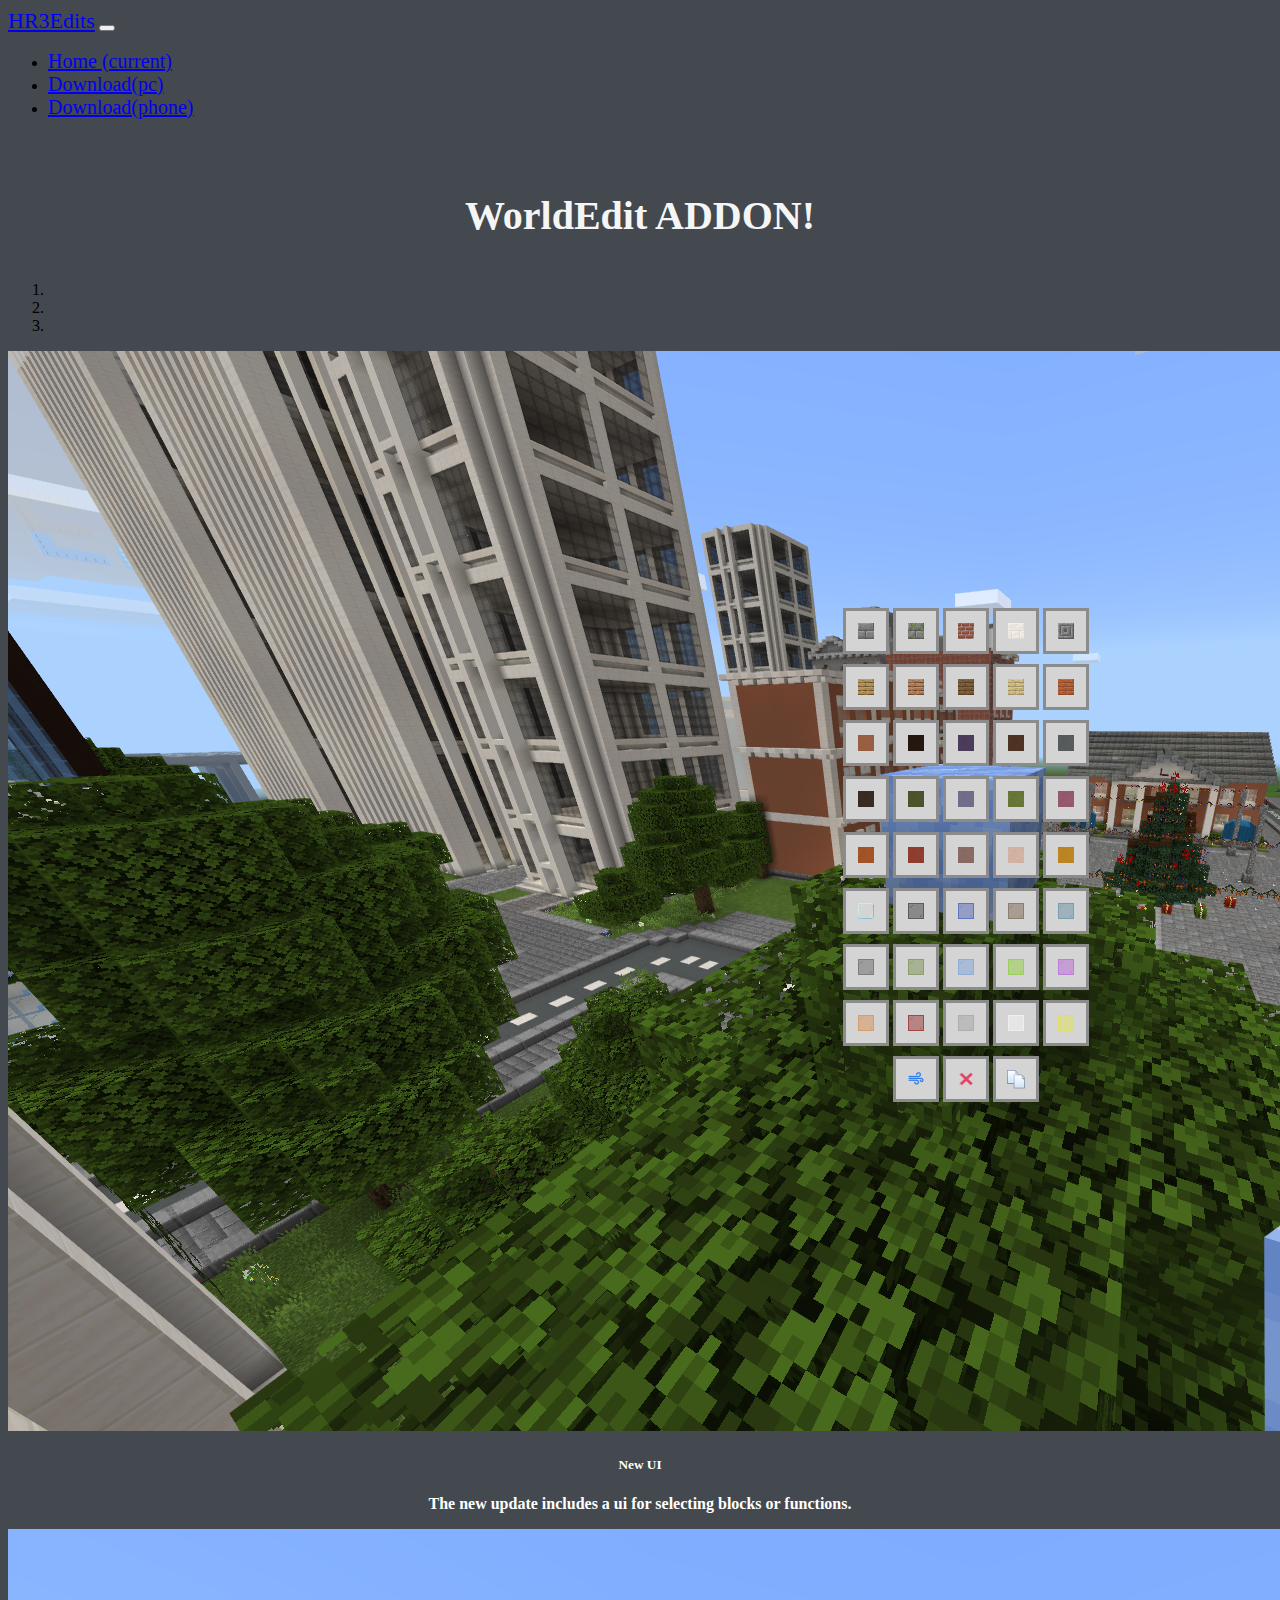
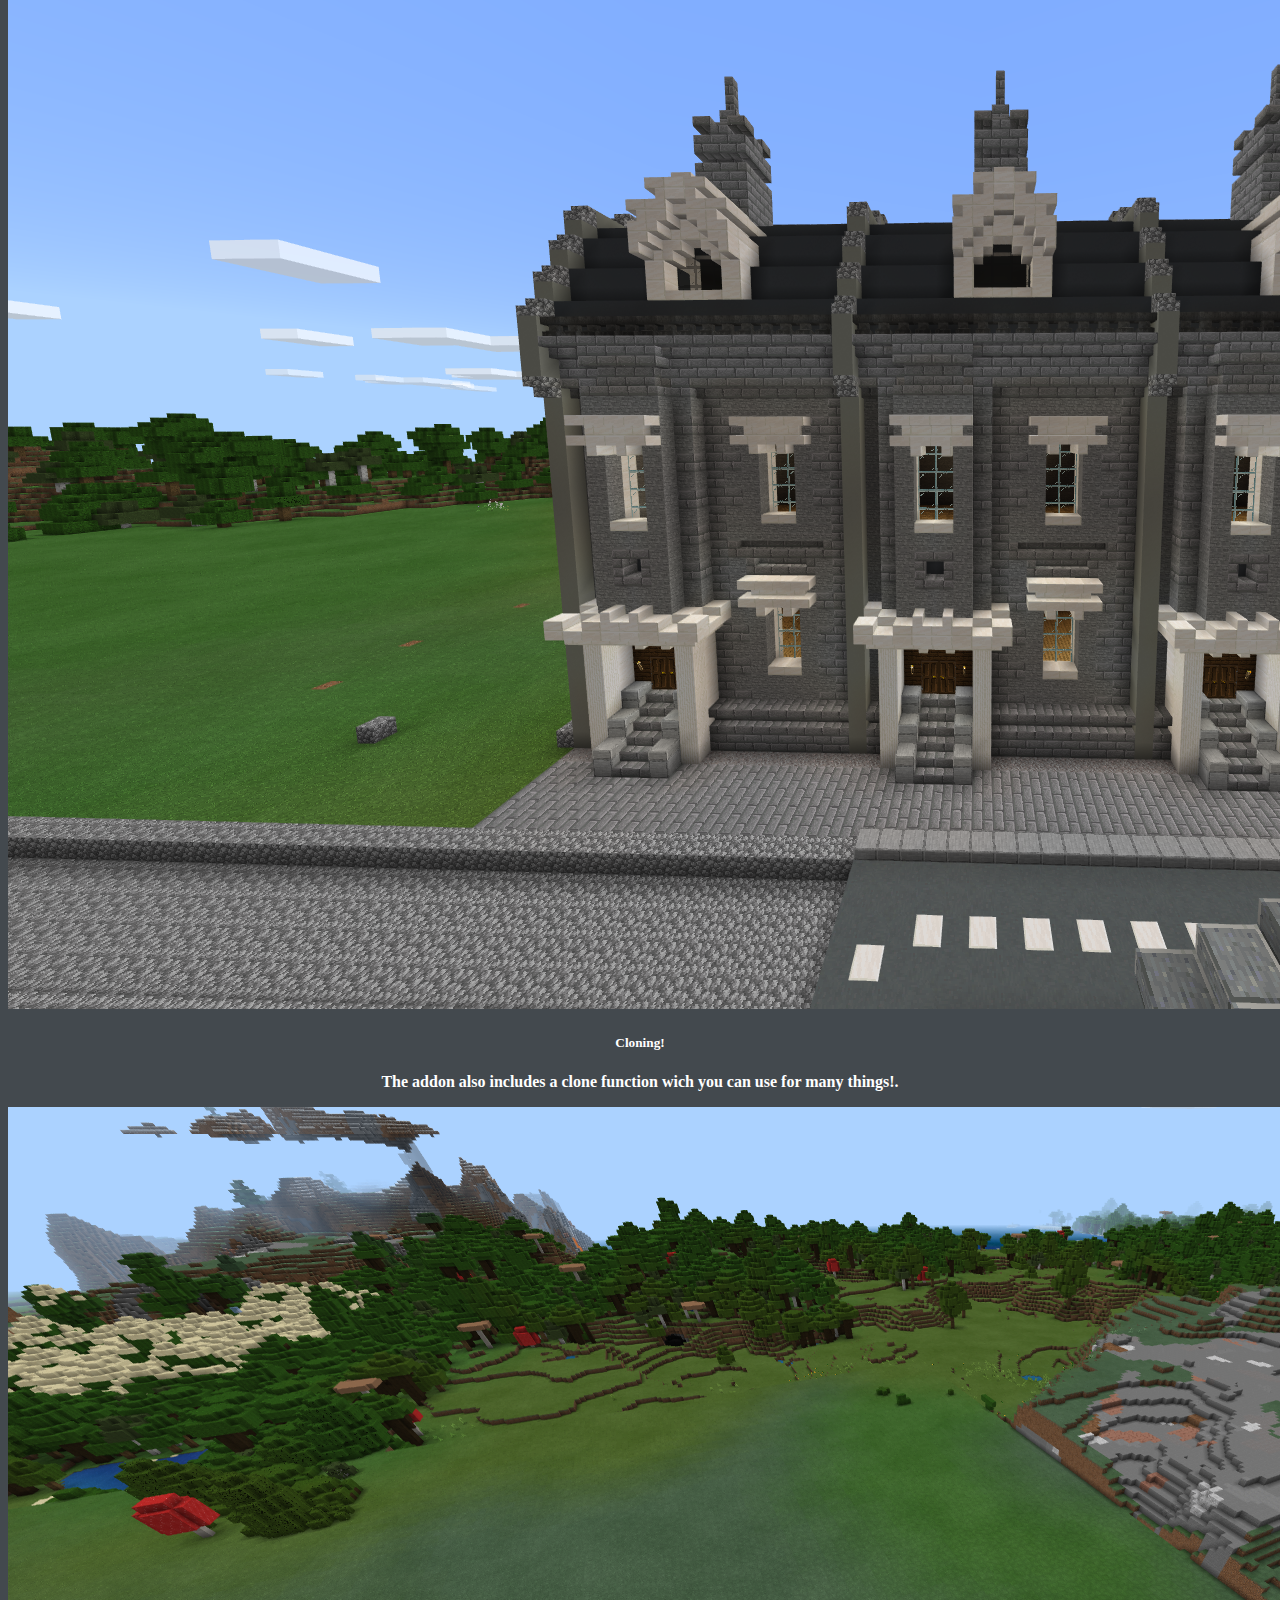
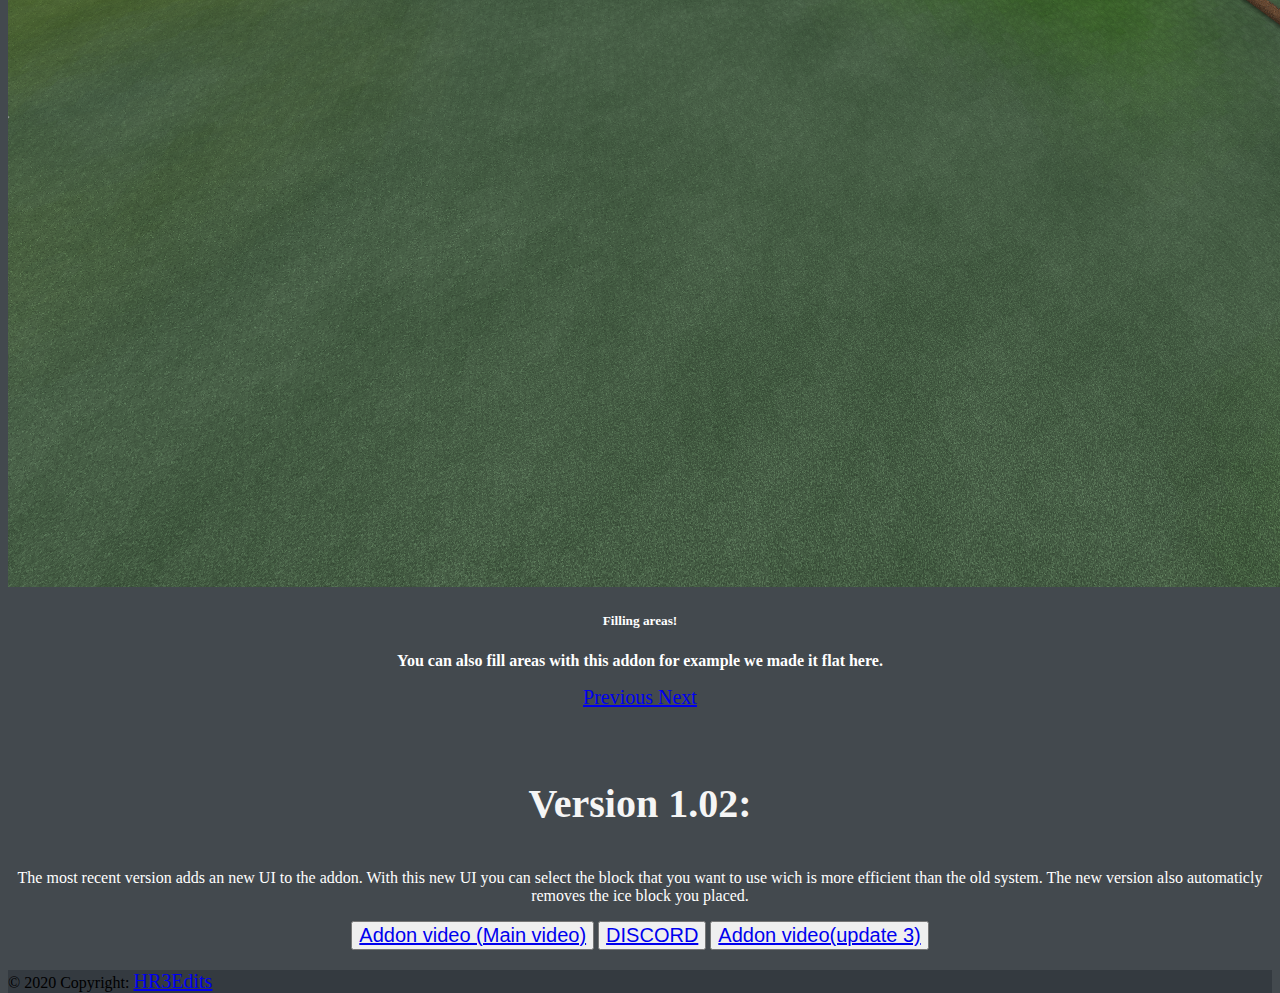
==== index.html @ 5a1dfaa4 "Update index.html" ====
<!DOCTYPE html>
<html lang="en">

<head>
    <meta charset="UTF-8">
    <meta name="viewport" content="width=device-width, initial-scale=1.0">
    <title>jaspervdijk63 addon-site</title>
    <link rel="stylesheet" href="https://cdn.jsdelivr.net/npm/bootstrap@4.5.3/dist/css/bootstrap.min.css"
        integrity="sha384-TX8t27EcRE3e/ihU7zmQxVncDAy5uIKz4rEkgIXeMed4M0jlfIDPvg6uqKI2xXr2" crossorigin="anonymous">
    <link rel="stylesheet" href="css/style.css">
</head>

<body class="d-flex flex-column min-vh-100">
    <!-- Navbar -->
    <nav class="navbar navbar-expand-sm navbar-dark bg-dark">
        <a class="navbar-brand" href="#">HR3Edits</a>
        <button class="navbar-toggler" type="button" data-toggle="collapse" data-target="#navbarSupportedContent" aria-controls="navbarSupportedContent" aria-expanded="false" aria-label="Toggle navigation">
            <span class="navbar-toggler-icon"></span>
        </button>
        <div class="collapse navbar-collapse" id="navbarSupportedContent">
            <ul class="navbar-nav mr-auto">
                <li class="nav-item active">
                    <a class="nav-link" href="#">Home <span class="sr-only">(current)</span></a>
                </li>
                <li class="nav-item">
                    <a class="nav-link" href="downloadBedrock.html">Download(pc)</a>
                </li>
                <li class="nav-item">
                    <a class="nav-link" href="downloadPhone.html">Download(phone)</a>
                </li>
            </ul>
        </div>
    </nav>
    <div class="container">
        <h1>WorldEdit ADDON!</h1>
        <div id="carouselExampleCaptions" class="carousel slide" data-ride="carousel">
            <ol class="carousel-indicators">
                <li data-target="#carouselExampleCaptions" data-slide-to="0" class="active mySlide"></li>
                <li data-target="#carouselExampleCaptions" data-slide-to="1" class="mySlide"></li>
                <li data-target="#carouselExampleCaptions" data-slide-to="2" class="mySlide"></li>
            </ol>
            <div class="carousel-inner">
                <div class="carousel-item active">
                    <img src="images/image1.png" class="d-block w-100" alt="Nice">
                    <div class="carousel-caption d-none d-md-block">
                        <h5>New UI</h5>
                        <p>The new update includes a ui for selecting blocks or functions.</p>
                    </div>
                </div>
                <div class="carousel-item">
                    <img src="images/image2.png" class="d-block w-100" alt="...">
                    <div class="carousel-caption d-none d-md-block">
                        <h5>Cloning!</h5>
                        <p>The addon also includes a clone function wich you can use for many things!.</p>
                    </div>
                </div>
                <div class="carousel-item">
                    <img src="images/image3.png" class="d-block w-100" alt="...">
                    <div class="carousel-caption d-none d-md-block">
                        <h5>Filling areas!</h5>
                        <p>You can also fill areas with this addon for example we made it flat here.</p>
                    </div>
                </div>
            </div>
            <a class="carousel-control-prev" href="#carouselExampleCaptions" role="button" data-slide="prev">
                <span class="carousel-control-prev-icon" aria-hidden="true"></span>
                <span class="sr-only">Previous</span>
            </a>
            <a class="carousel-control-next" href="#carouselExampleCaptions" role="button" data-slide="next">
                <span class="carousel-control-next-icon" aria-hidden="true"></span>
                <span class="sr-only">Next</span>
            </a>
        </div>
        
        <h1>Version 1.02:</h1>
        <p class="versionTXT">The most recent version adds an new UI to the addon. 
            With this new UI you can select the block that you want to use wich is more efficient than the old system.
            The new version also automaticly removes the ice block you placed.
        </p>

        <button type="button" href="https://youtu.be/NRe3kvABIOc" class="btn btn-outline-primary"><a href="https://youtu.be/NRe3kvABIOc" target="_blank" rel="noopener noreferrer">Addon video (Main video)</a></button>
        <button type="button" href="https://discord.gg/sCMvkn7" class="btn btn-outline-primary"><a href="https://discord.gg/sCMvkn7" target="_blank" rel="noopener noreferrer">DISCORD</a></button>
        <button type="button" href="https://www.youtube.com/watch?v=ewIjNV5okk4&ab_channel=HR3Edits" class="btn btn-outline-primary"><a href="https://www.youtube.com/watch?v=ewIjNV5okk4&ab_channel=HR3Edits" target="_blank" rel="noopener noreferrer">Addon video(update 3)</a></button>
    </div>
    <!-- Footer -->
<footer class="page-footer mt-auto font-small">
    <div class="footer-copyright text-center py-3">© 2020 Copyright:
      <a href="https://www.youtube.com/channel/UCtrYSujOYm0bQmyfmZz_C7A"> HR3Edits</a>
    </div>
</footer>

    <script src="https://code.jquery.com/jquery-3.5.1.slim.min.js"
        integrity="sha384-DfXdz2htPH0lsSSs5nCTpuj/zy4C+OGpamoFVy38MVBnE+IbbVYUew+OrCXaRkfj"
        crossorigin="anonymous"></script>
    <script src="https://cdn.jsdelivr.net/npm/bootstrap@4.5.3/dist/js/bootstrap.bundle.min.js"
        integrity="sha384-ho+j7jyWK8fNQe+A12Hb8AhRq26LrZ/JpcUGGOn+Y7RsweNrtN/tE3MoK7ZeZDyx"
        crossorigin="anonymous"></script>
</body>

</html>
---- css/style.css ----
html,body{
    background-color: #43494e!important;
    height:100%;
}

div.container{
    padding-top: 15px;
}

.btn-primary{
    background-color: #FA6B64 !important;
}
.boxxer{
    background-color: #43494e !important;
}
.carousel-inner{
     height:100% !important;
}
.container{
    text-align: center;
    padding-top: 15px !important;
}
h1{
    color: whitesmoke;
    padding: 15px;
    font-size: 30px;
}
.carousel-caption{
    color: white;
    font-weight: bold;
}
.carousel{
    padding-bottom: 30px;
}
@media only screen and (max-width: 1400px) {
    h1{
        font-size: 40px !important;
    }
    a{
        font-size: 20px !important;
    }
}

@media only screen and (max-width: 800px) {
    h1{
        font-size: 30px !important;
    }
    a{
        font-size: 20px !important;
    }
}
a.nav-link{
    font-size: 20px !important;
}
a.navbar-brand{
    font-size: 22px !important;
}
p.versionTXT{
    color: white;
}
footer.page-footer{
    background-color: #343a40;
}
.btn{
    margin-bottom: 20px !important;
}
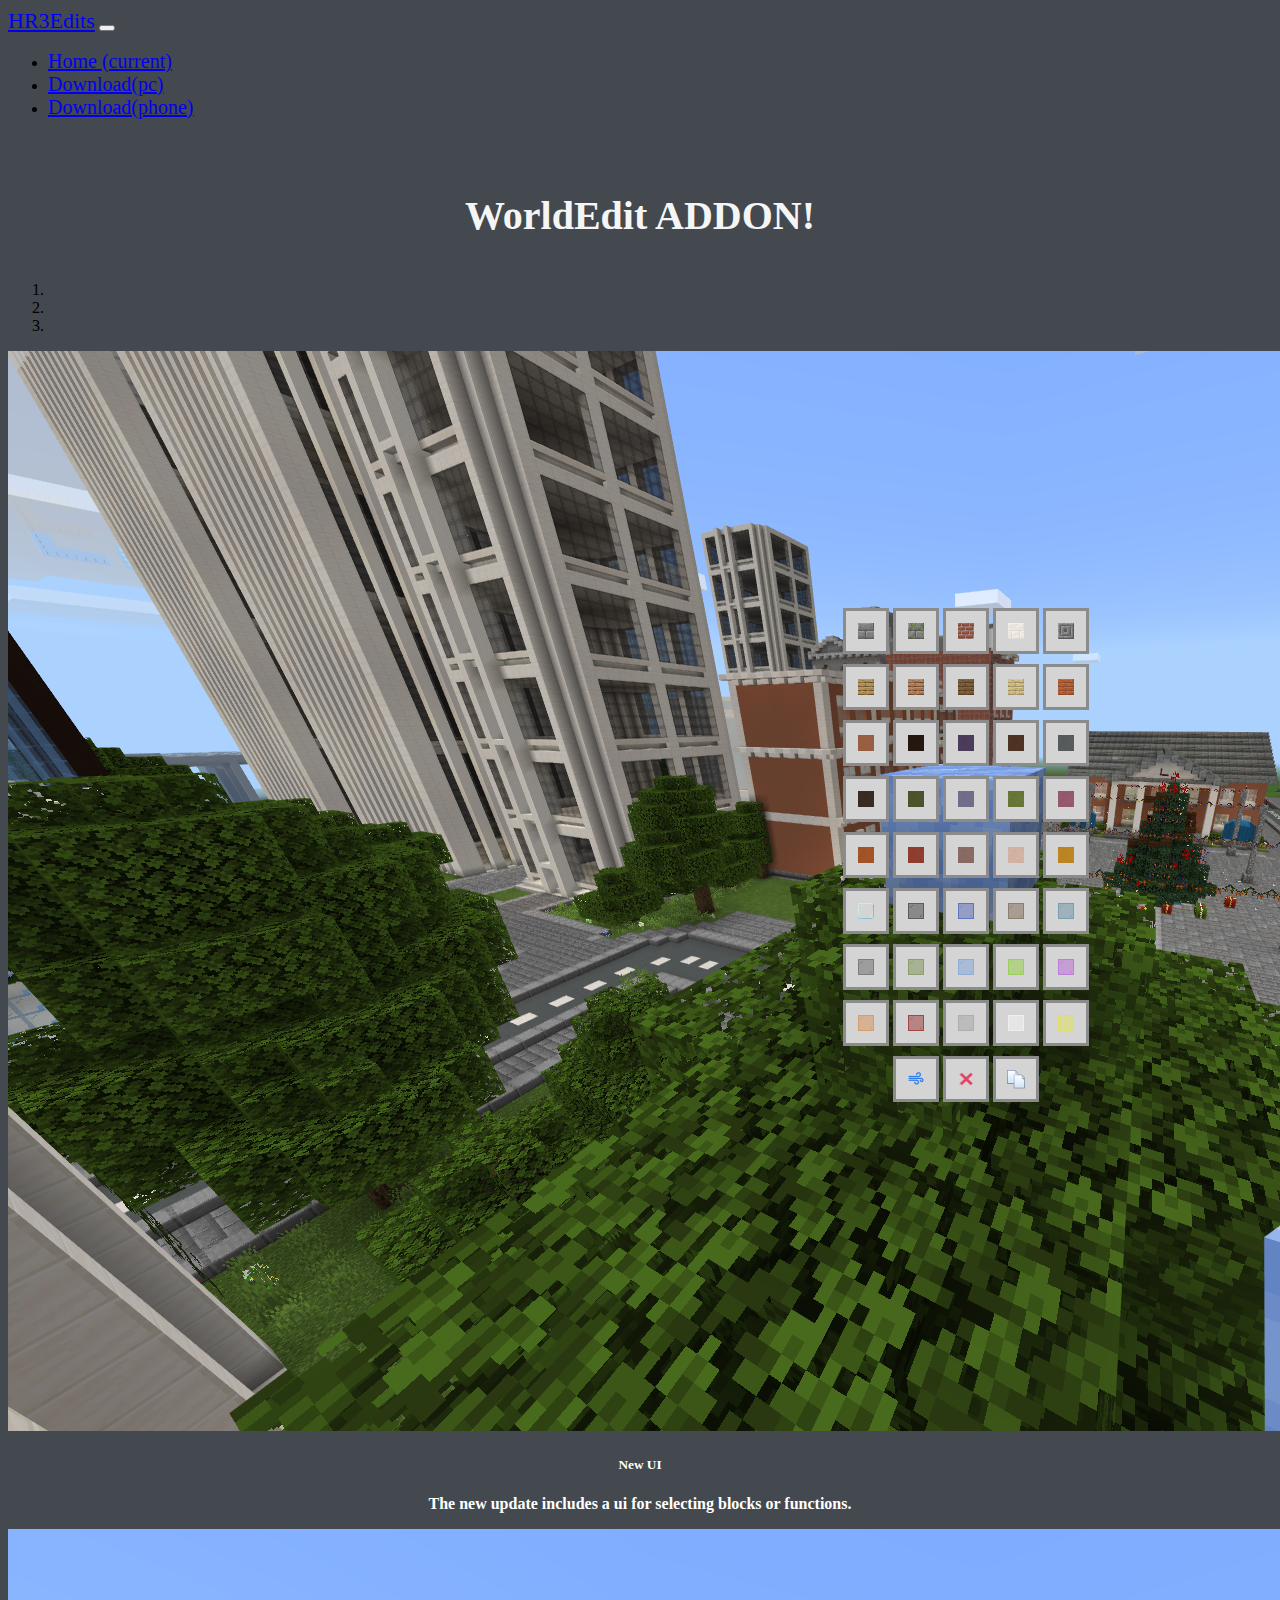
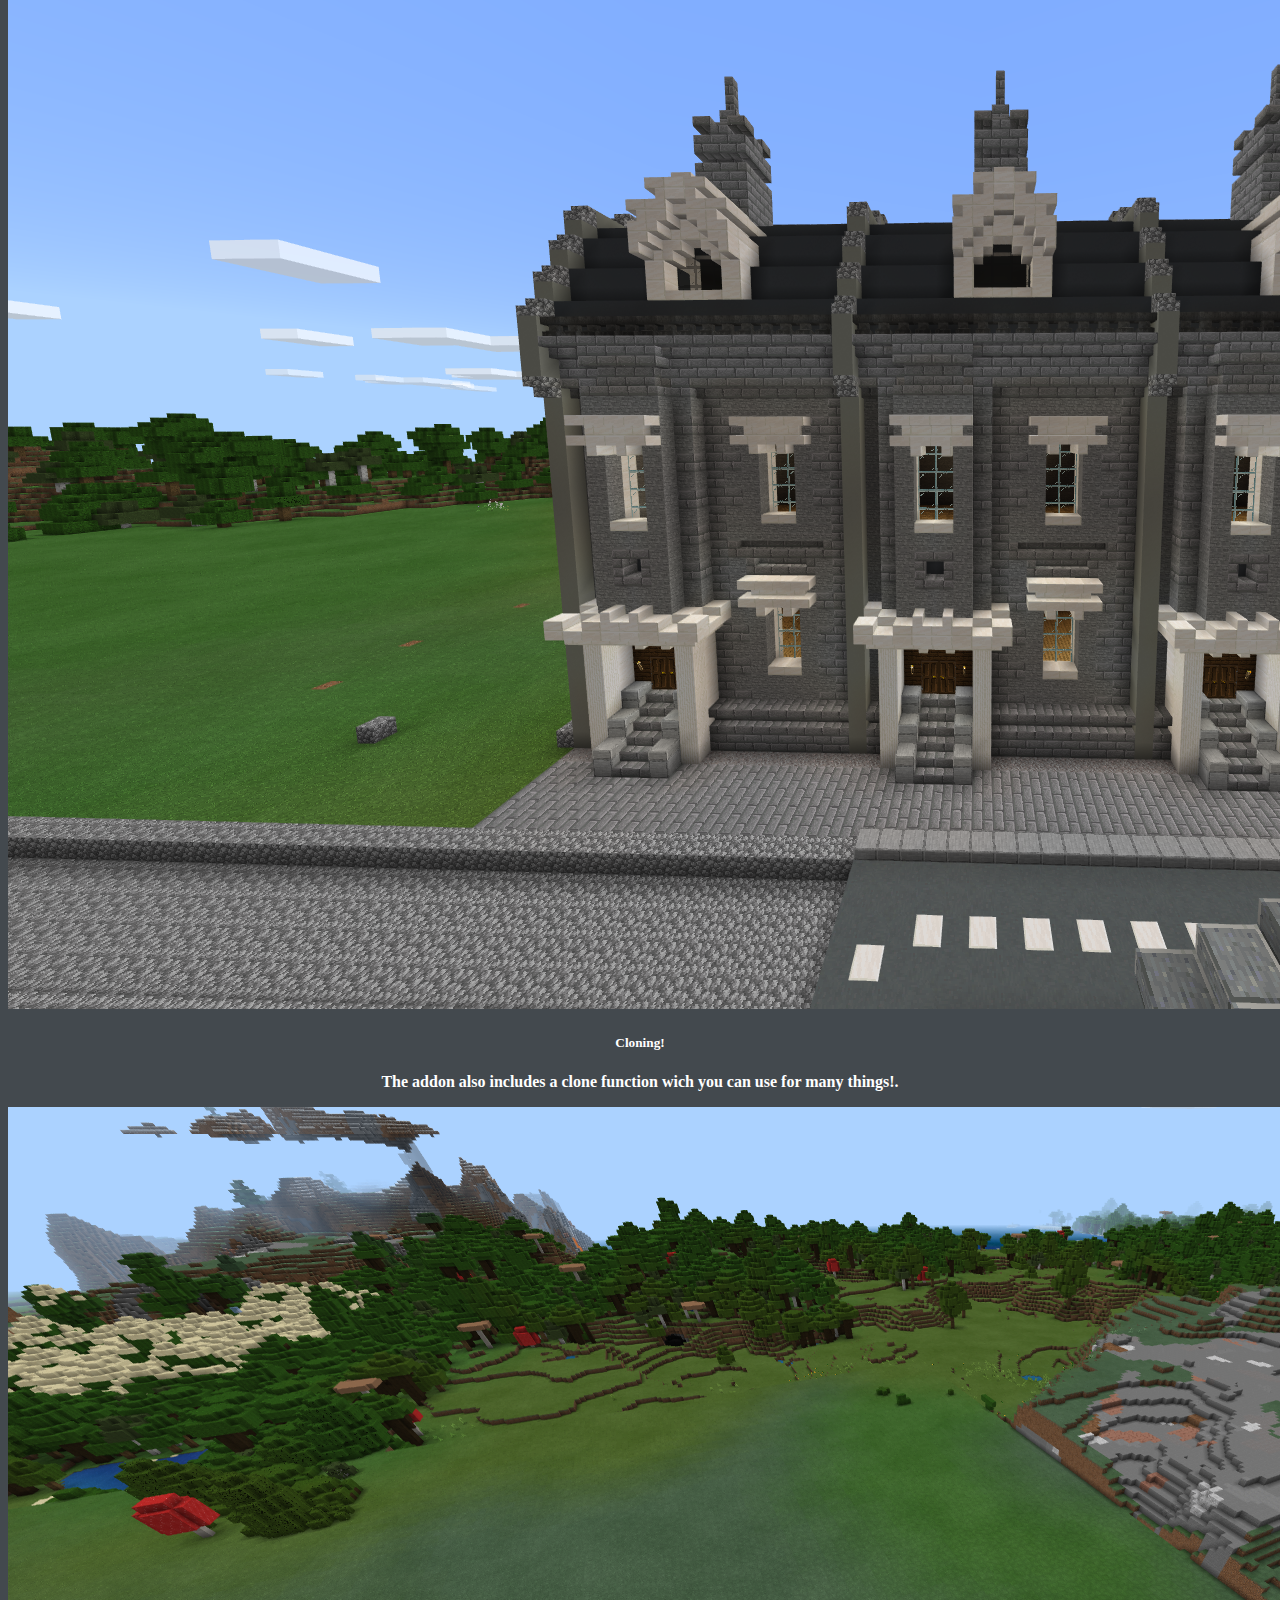
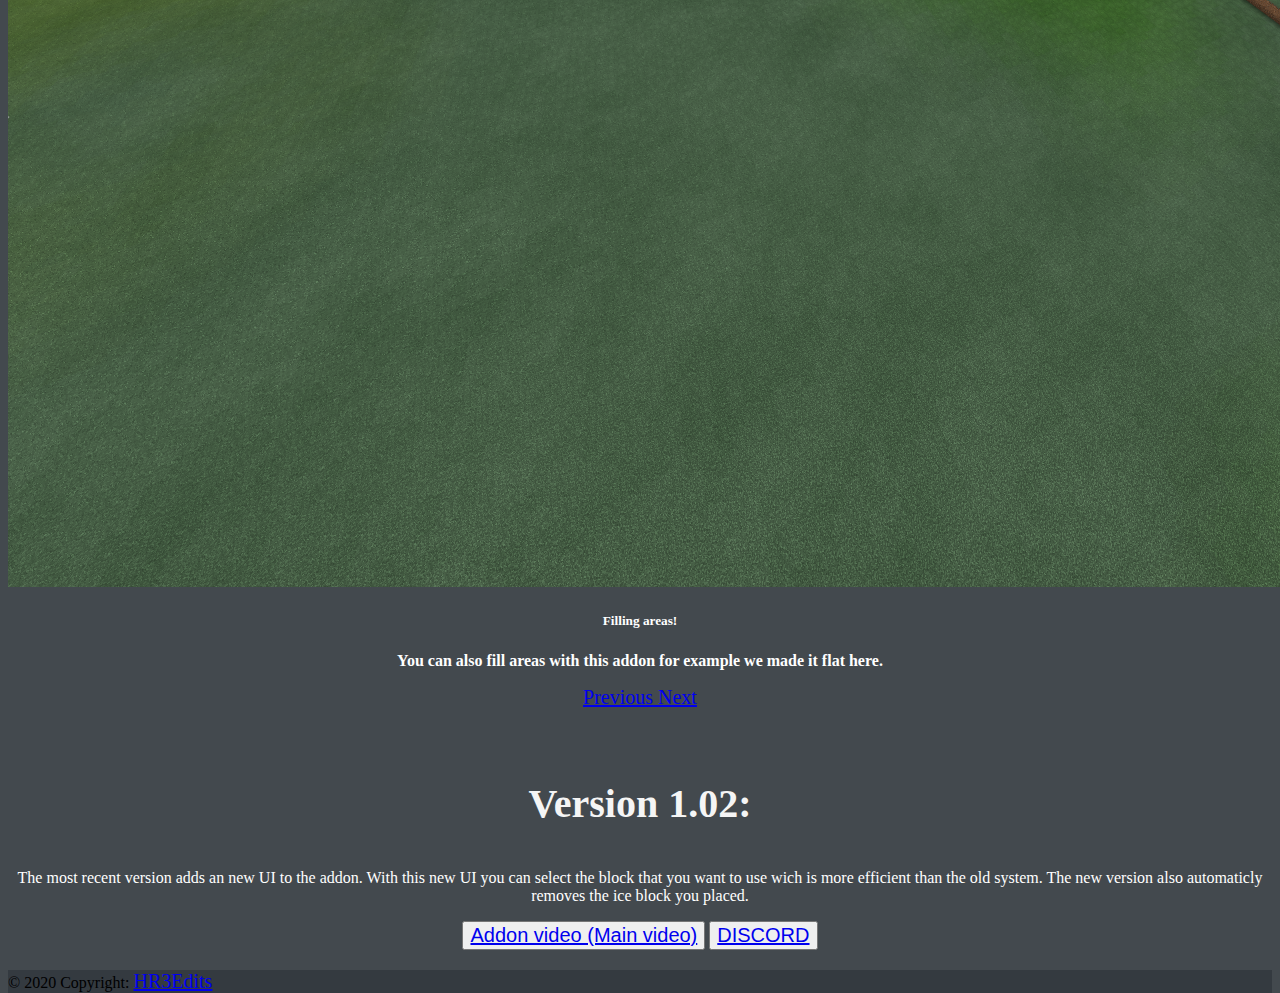
==== commit 84e0b8ff: "Update index.html" ====
--- a/index.html
+++ b/index.html
@@ -79,8 +79,8 @@
         </p>
 
         <button type="button" href="https://youtu.be/NRe3kvABIOc" class="btn btn-outline-primary"><a href="https://youtu.be/NRe3kvABIOc" target="_blank" rel="noopener noreferrer">Addon video (Main video)</a></button>
-        <button type="button" href="https://discord.gg/sCMvkn7" class="btn btn-outline-primary"><a href="https://discord.gg/sCMvkn7" target="_blank" rel="noopener noreferrer">DISCORD</a></button>
-        <button type="button" href="https://www.youtube.com/watch?v=ewIjNV5okk4&ab_channel=HR3Edits" class="btn btn-outline-primary"><a href="https://www.youtube.com/watch?v=ewIjNV5okk4&ab_channel=HR3Edits" target="_blank" rel="noopener noreferrer">Addon video(update 3)</a></button>
+        <button type="button" href="https://discord.gg/9PAaCA8" class="btn btn-outline-primary"><a href="https://discord.gg/9PAaCA8" target="_blank" rel="noopener noreferrer">DISCORD</a></button>
+        
     </div>
     <!-- Footer -->
 <footer class="page-footer mt-auto font-small">
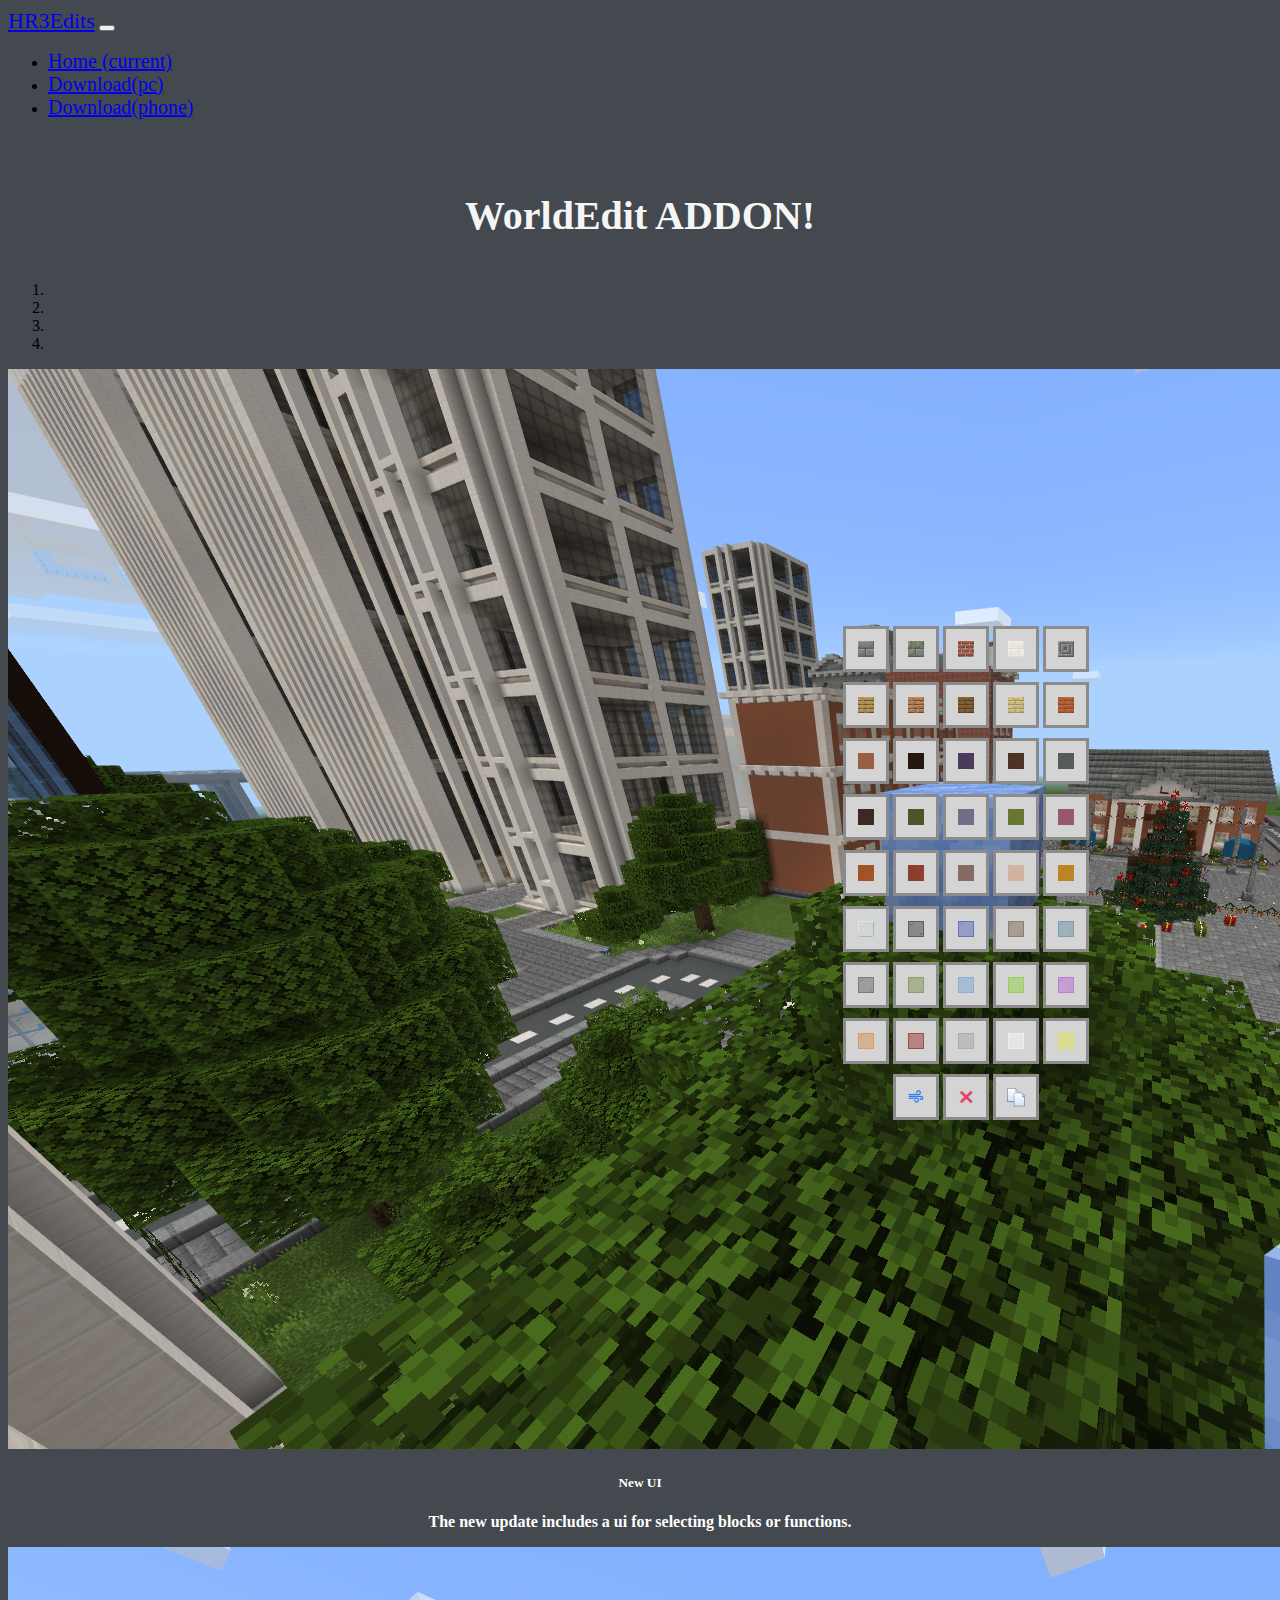
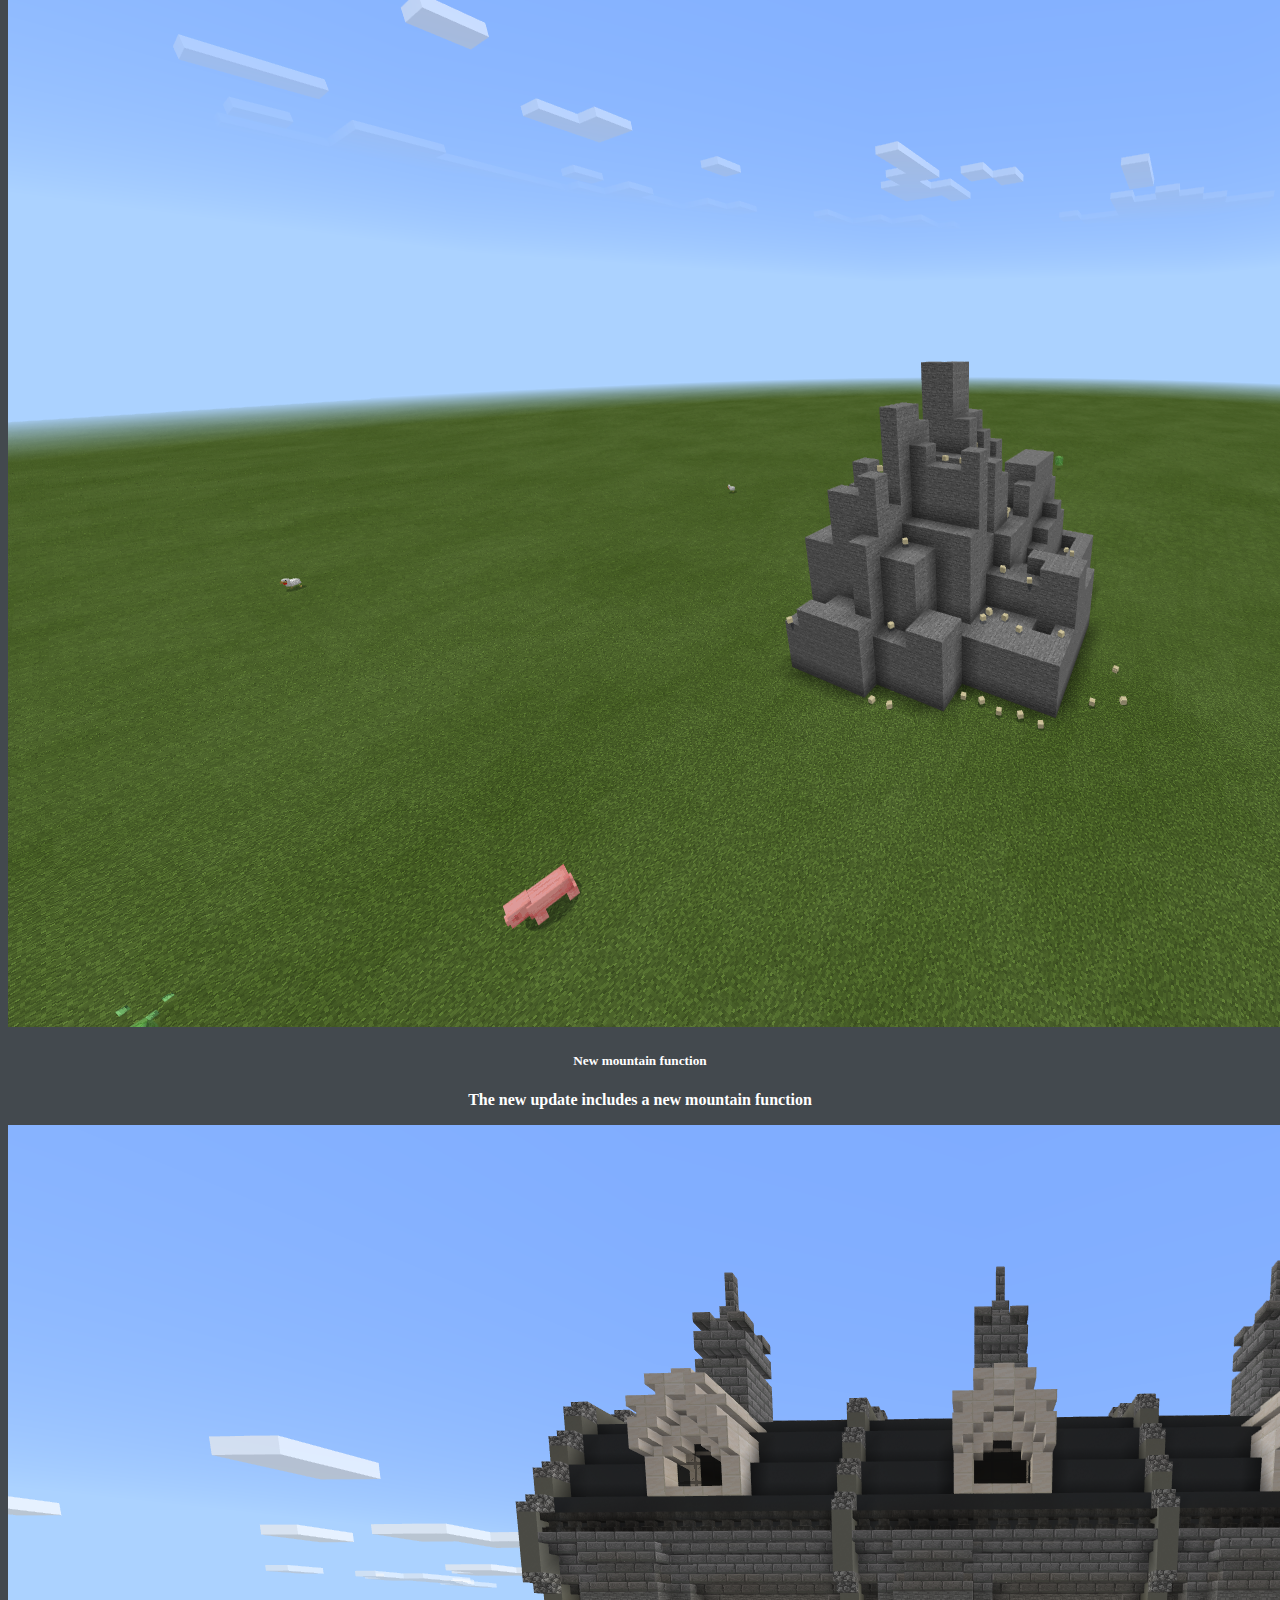
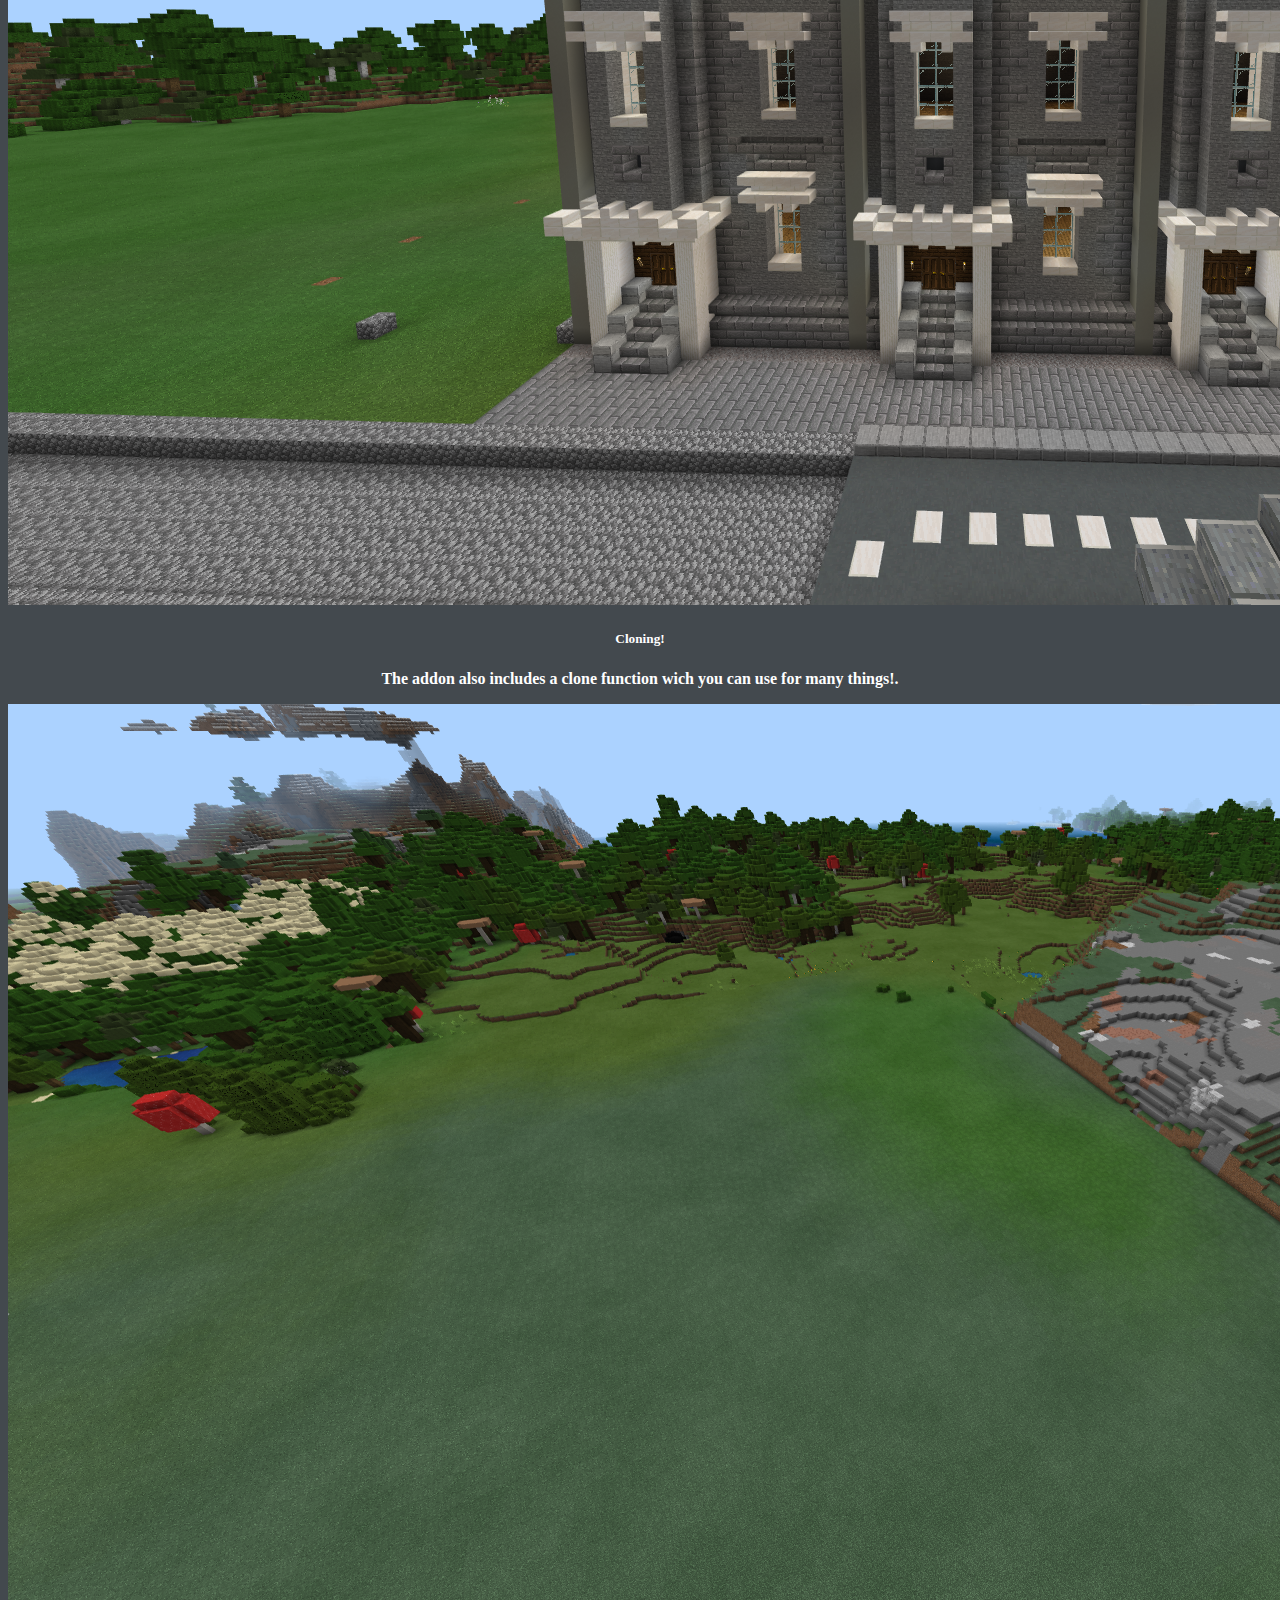
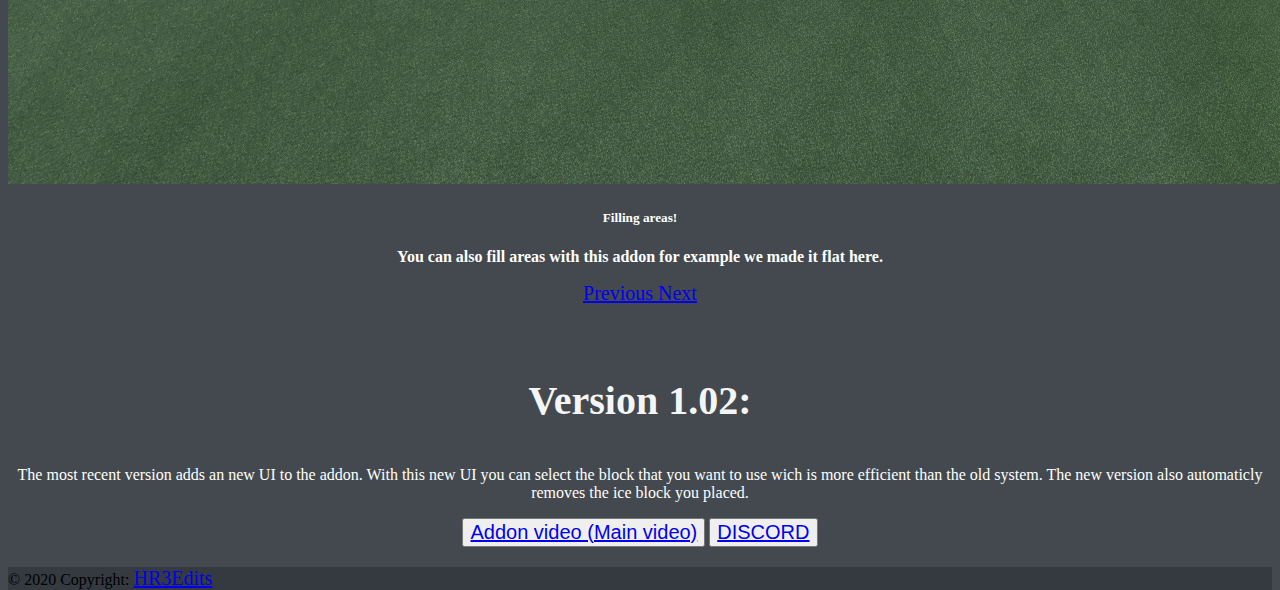
==== commit ab80a452: "add new images" ====
--- a/index.html
+++ b/index.html
@@ -38,6 +38,7 @@
                 <li data-target="#carouselExampleCaptions" data-slide-to="0" class="active mySlide"></li>
                 <li data-target="#carouselExampleCaptions" data-slide-to="1" class="mySlide"></li>
                 <li data-target="#carouselExampleCaptions" data-slide-to="2" class="mySlide"></li>
+                <li data-target="#carouselExampleCaptions" data-slide-to="3" class="mySlide"></li>
             </ol>
             <div class="carousel-inner">
                 <div class="carousel-item active">
@@ -45,6 +46,13 @@
                     <div class="carousel-caption d-none d-md-block">
                         <h5>New UI</h5>
                         <p>The new update includes a ui for selecting blocks or functions.</p>
+                    </div>
+                </div>
+                <div class="carousel-item">
+                    <img src="images/image4.png" class="d-block w-100" alt="Nice">
+                    <div class="carousel-caption d-none d-md-block">
+                        <h5>New mountain function</h5>
+                        <p>The new update includes a new mountain function</p>
                     </div>
                 </div>
                 <div class="carousel-item">
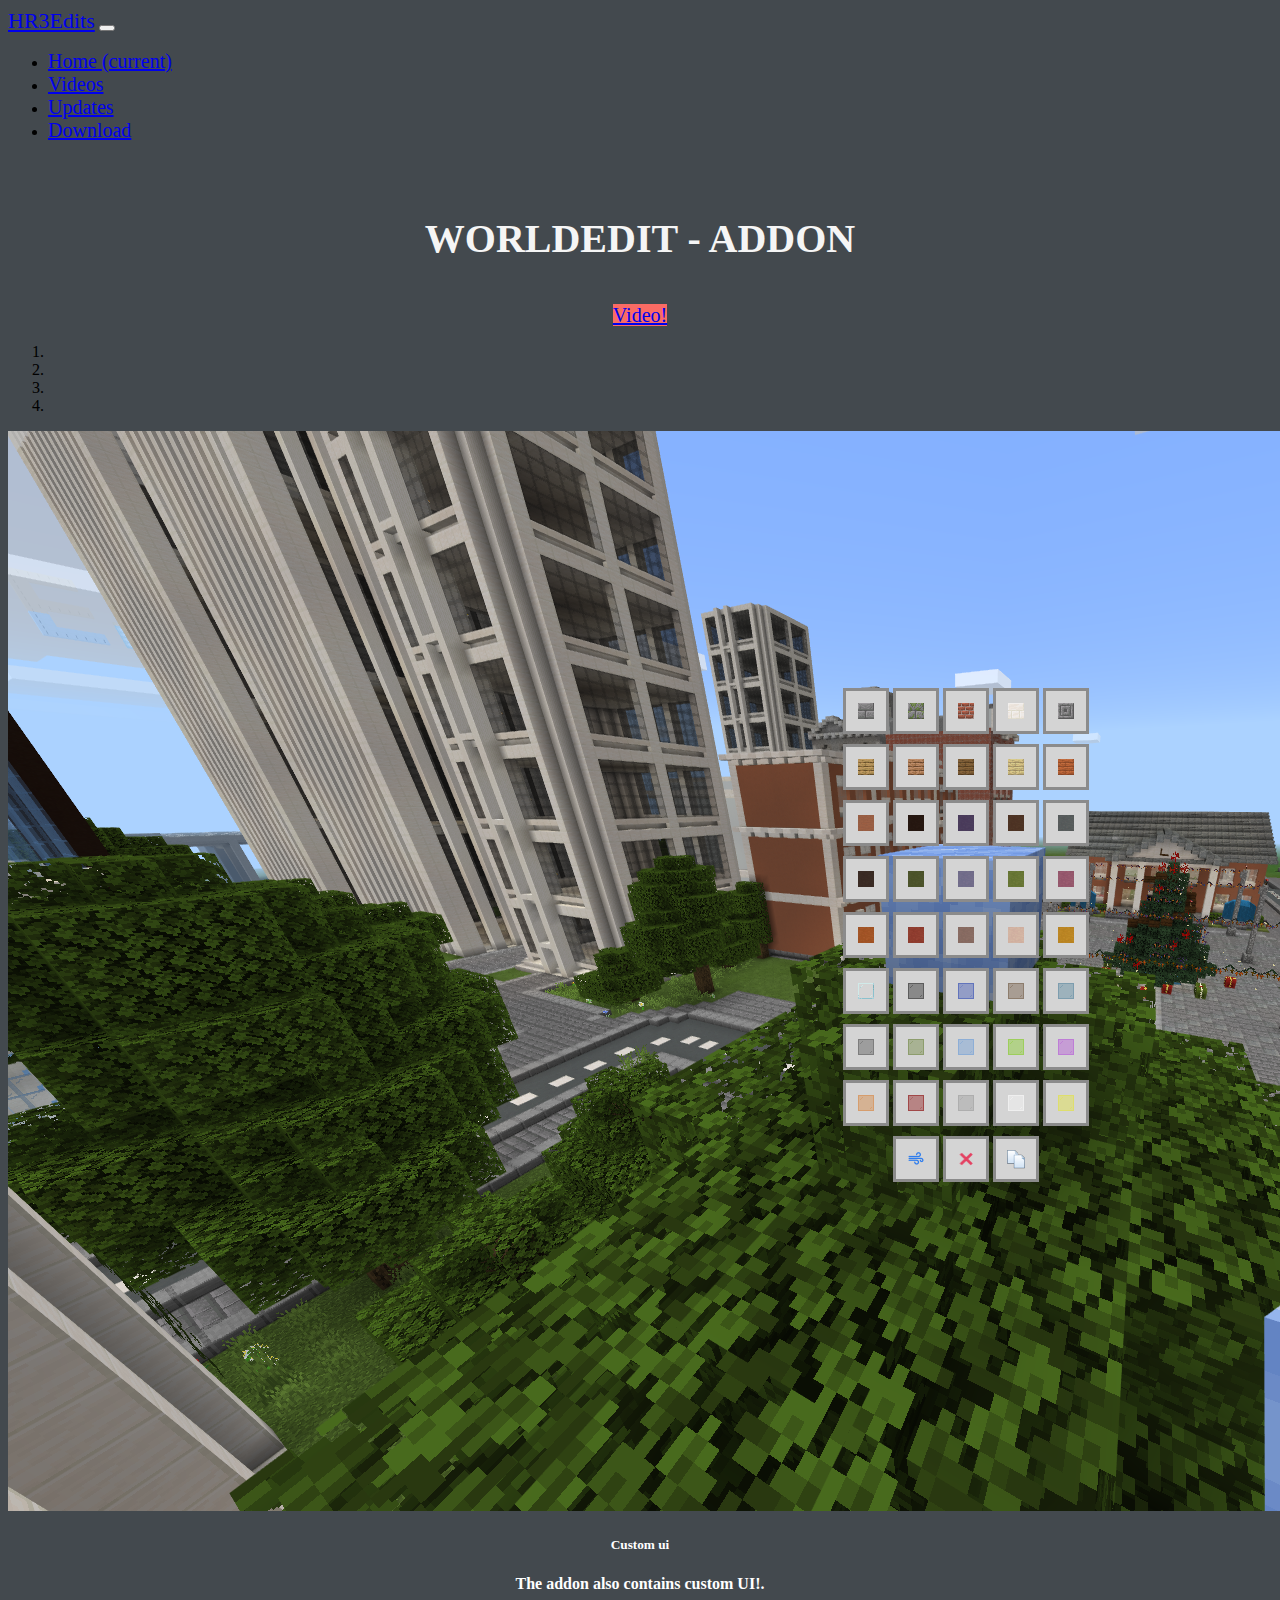
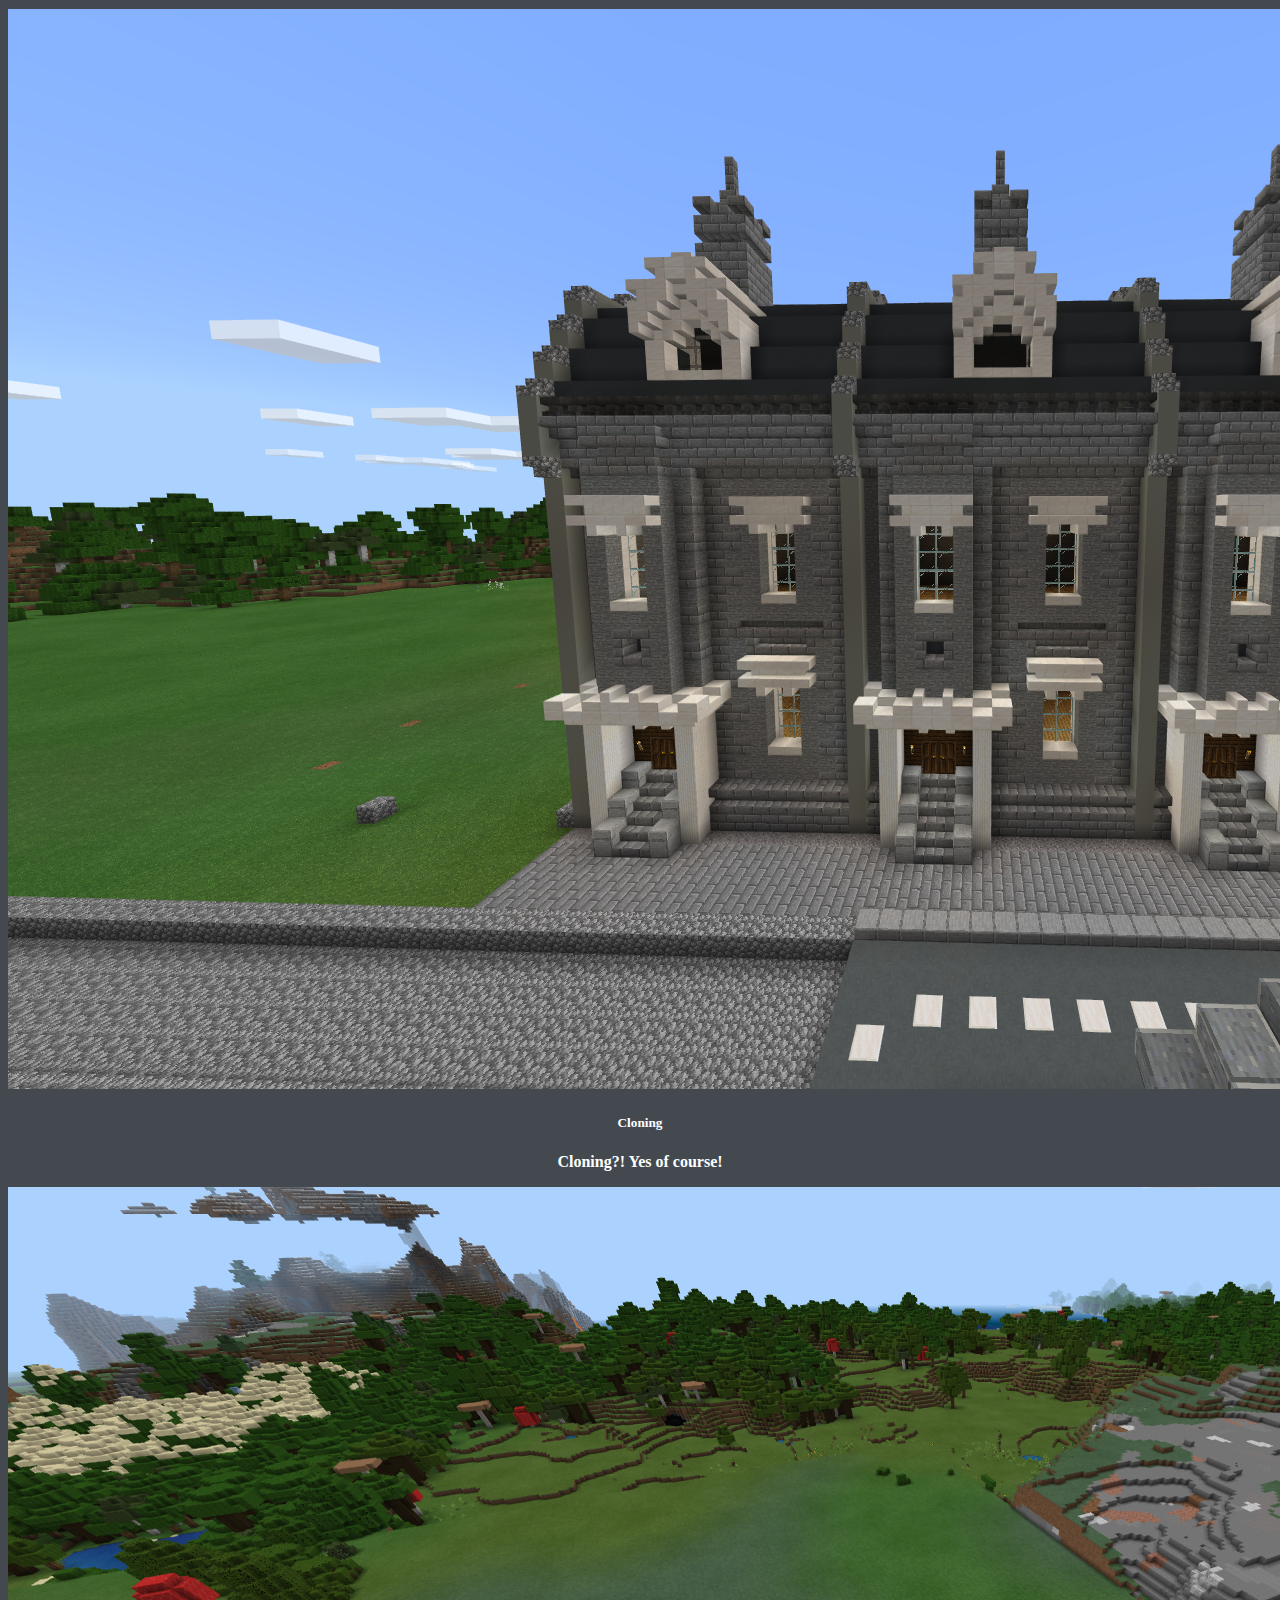
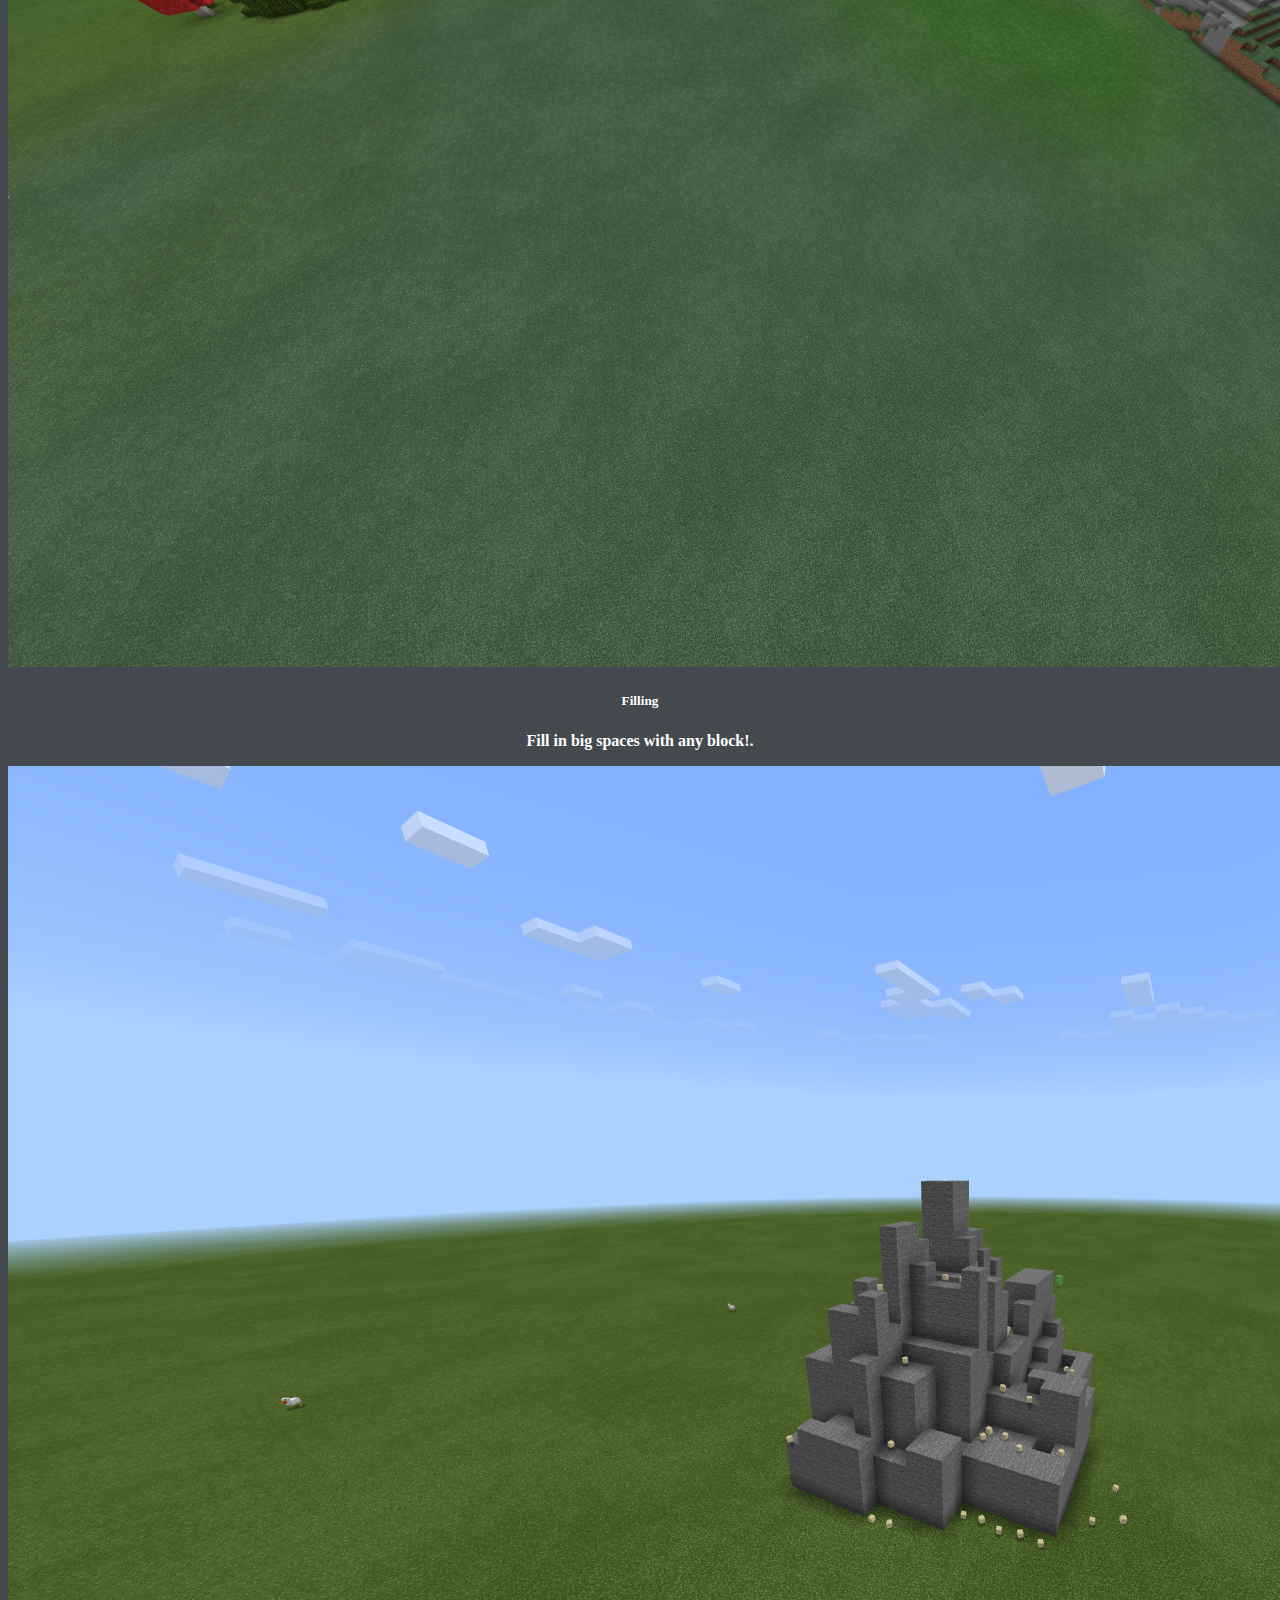
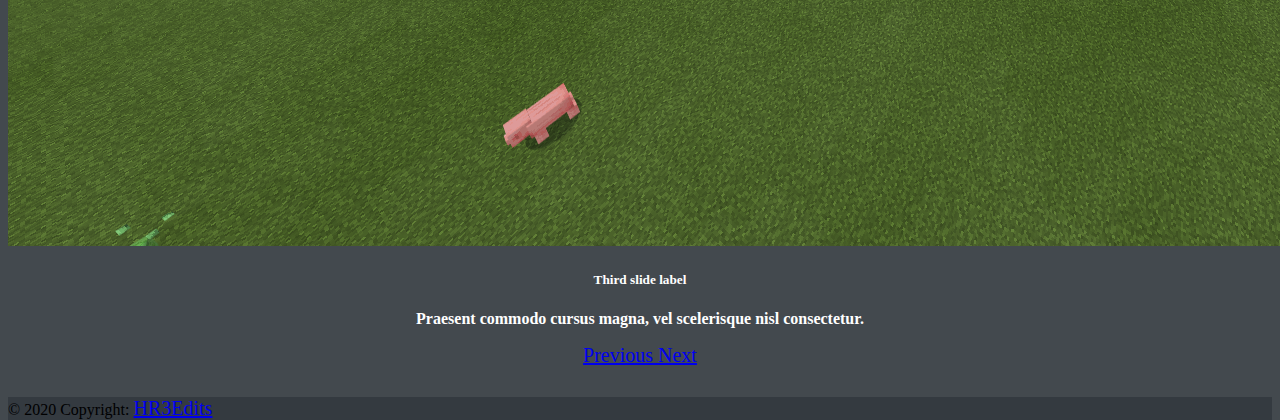
==== commit 3f4a23b7: "new website ui" ====
--- a/index.html
+++ b/index.html
@@ -1,108 +1,101 @@
 <!DOCTYPE html>
 <html lang="en">
-
 <head>
     <meta charset="UTF-8">
-    <meta name="viewport" content="width=device-width, initial-scale=1.0">
-    <title>jaspervdijk63 addon-site</title>
-    <link rel="stylesheet" href="https://cdn.jsdelivr.net/npm/bootstrap@4.5.3/dist/css/bootstrap.min.css"
-        integrity="sha384-TX8t27EcRE3e/ihU7zmQxVncDAy5uIKz4rEkgIXeMed4M0jlfIDPvg6uqKI2xXr2" crossorigin="anonymous">
+    <meta name="viewport" content="width=device-width, initial-scale=1, shrink-to-fit=no">
+    <title>HR3Edits</title>
+    <link rel="stylesheet" href="https://cdn.jsdelivr.net/npm/bootstrap@4.5.3/dist/css/bootstrap.min.css" integrity="sha384-TX8t27EcRE3e/ihU7zmQxVncDAy5uIKz4rEkgIXeMed4M0jlfIDPvg6uqKI2xXr2" crossorigin="anonymous">
     <link rel="stylesheet" href="css/style.css">
 </head>
-
-<body class="d-flex flex-column min-vh-100">
-    <!-- Navbar -->
-    <nav class="navbar navbar-expand-sm navbar-dark bg-dark">
-        <a class="navbar-brand" href="#">HR3Edits</a>
-        <button class="navbar-toggler" type="button" data-toggle="collapse" data-target="#navbarSupportedContent" aria-controls="navbarSupportedContent" aria-expanded="false" aria-label="Toggle navigation">
-            <span class="navbar-toggler-icon"></span>
-        </button>
-        <div class="collapse navbar-collapse" id="navbarSupportedContent">
-            <ul class="navbar-nav mr-auto">
+<body>
+    <header>
+        <nav class="navbar navbar-expand-lg navbar-main bg-main">
+            <a class="navbar-brand" href="#">HR3Edits</a>
+            <button class="navbar-toggler" type="button" data-toggle="collapse" data-target="#navbarSupportedContent" aria-controls="navbarSupportedContent" aria-expanded="false" aria-label="Toggle navigation">
+              <span class="navbar-toggler-icon"></span>
+            </button>
+            <div class="collapse navbar-collapse" id="navbarSupportedContent">
+              <ul class="navbar-nav mr-auto">
                 <li class="nav-item active">
-                    <a class="nav-link" href="#">Home <span class="sr-only">(current)</span></a>
+                  <a class="nav-link" href="#">Home <span class="sr-only">(current)</span></a>
                 </li>
                 <li class="nav-item">
-                    <a class="nav-link" href="downloadBedrock.html">Download(pc)</a>
+                  <a class="nav-link" href="videos.html">Videos</a>
                 </li>
                 <li class="nav-item">
-                    <a class="nav-link" href="downloadPhone.html">Download(phone)</a>
+                    <a class="nav-link" href="updates.html">Updates</a>
                 </li>
-            </ul>
-        </div>
-    </nav>
+                <li class="nav-item">
+                    <a class="nav-link" href="downloads.html">Download</a>
+                </li>
+              </ul>
+            </div>
+          </nav>
+    </header>
+
     <div class="container">
-        <h1>WorldEdit ADDON!</h1>
-        <div id="carouselExampleCaptions" class="carousel slide" data-ride="carousel">
-            <ol class="carousel-indicators">
-                <li data-target="#carouselExampleCaptions" data-slide-to="0" class="active mySlide"></li>
-                <li data-target="#carouselExampleCaptions" data-slide-to="1" class="mySlide"></li>
-                <li data-target="#carouselExampleCaptions" data-slide-to="2" class="mySlide"></li>
-                <li data-target="#carouselExampleCaptions" data-slide-to="3" class="mySlide"></li>
-            </ol>
-            <div class="carousel-inner">
-                <div class="carousel-item active">
-                    <img src="images/image1.png" class="d-block w-100" alt="Nice">
+        <h1>WORLDEDIT - ADDON</h1>
+        <div class="middle">
+            <!-- Discord link -->
+            <a class="btn btn-primary" href="https://www.youtube.com/embed/NRe3kvABIOc" role="button">Video!</a>
+            <!--Slides-->
+            <div id="carouselExampleCaptions" class="carousel slide" data-ride="carousel">
+                <ol class="carousel-indicators">
+                  <li data-target="#carouselExampleCaptions" data-slide-to="0" class="active"></li>
+                  <li data-target="#carouselExampleCaptions" data-slide-to="1"></li>
+                  <li data-target="#carouselExampleCaptions" data-slide-to="2"></li>
+                  <li data-target="#carouselExampleCaptions" data-slide-to="3"></li>
+                </ol>
+                <div class="carousel-inner">
+                  <div class="carousel-item active">
+                    <img src="images/image1.png" class="d-block w-100" alt="...">
                     <div class="carousel-caption d-none d-md-block">
-                        <h5>New UI</h5>
-                        <p>The new update includes a ui for selecting blocks or functions.</p>
+                      <h5>Custom ui</h5>
+                      <p>The addon also contains custom UI!.</p>
                     </div>
-                </div>
-                <div class="carousel-item">
-                    <img src="images/image4.png" class="d-block w-100" alt="Nice">
-                    <div class="carousel-caption d-none d-md-block">
-                        <h5>New mountain function</h5>
-                        <p>The new update includes a new mountain function</p>
-                    </div>
-                </div>
-                <div class="carousel-item">
+                  </div>
+                  <div class="carousel-item">
                     <img src="images/image2.png" class="d-block w-100" alt="...">
                     <div class="carousel-caption d-none d-md-block">
-                        <h5>Cloning!</h5>
-                        <p>The addon also includes a clone function wich you can use for many things!.</p>
+                      <h5>Cloning</h5>
+                      <p>Cloning?! Yes of course!</p>
                     </div>
-                </div>
-                <div class="carousel-item">
+                  </div>
+                  <div class="carousel-item">
                     <img src="images/image3.png" class="d-block w-100" alt="...">
                     <div class="carousel-caption d-none d-md-block">
-                        <h5>Filling areas!</h5>
-                        <p>You can also fill areas with this addon for example we made it flat here.</p>
+                      <h5>Filling</h5>
+                      <p>Fill in big spaces with any block!.</p>
                     </div>
+                  </div>
+                  <div class="carousel-item">
+                    <img src="images/image4.png" class="d-block w-100" alt="...">
+                    <div class="carousel-caption d-none d-md-block">
+                      <h5>Third slide label</h5>
+                      <p>Praesent commodo cursus magna, vel scelerisque nisl consectetur.</p>
+                    </div>
+                  </div>
                 </div>
+                <a class="carousel-control-prev" href="#carouselExampleCaptions" role="button" data-slide="prev">
+                  <span class="carousel-control-prev-icon" aria-hidden="true"></span>
+                  <span class="sr-only">Previous</span>
+                </a>
+                <a class="carousel-control-next" href="#carouselExampleCaptions" role="button" data-slide="next">
+                  <span class="carousel-control-next-icon" aria-hidden="true"></span>
+                  <span class="sr-only">Next</span>
+                </a>
             </div>
-            <a class="carousel-control-prev" href="#carouselExampleCaptions" role="button" data-slide="prev">
-                <span class="carousel-control-prev-icon" aria-hidden="true"></span>
-                <span class="sr-only">Previous</span>
-            </a>
-            <a class="carousel-control-next" href="#carouselExampleCaptions" role="button" data-slide="next">
-                <span class="carousel-control-next-icon" aria-hidden="true"></span>
-                <span class="sr-only">Next</span>
-            </a>
         </div>
-        
-        <h1>Version 1.02:</h1>
-        <p class="versionTXT">The most recent version adds an new UI to the addon. 
-            With this new UI you can select the block that you want to use wich is more efficient than the old system.
-            The new version also automaticly removes the ice block you placed.
-        </p>
+    </div>
 
-        <button type="button" href="https://youtu.be/NRe3kvABIOc" class="btn btn-outline-primary"><a href="https://youtu.be/NRe3kvABIOc" target="_blank" rel="noopener noreferrer">Addon video (Main video)</a></button>
-        <button type="button" href="https://discord.gg/9PAaCA8" class="btn btn-outline-primary"><a href="https://discord.gg/9PAaCA8" target="_blank" rel="noopener noreferrer">DISCORD</a></button>
-        
-    </div>
-    <!-- Footer -->
-<footer class="page-footer mt-auto font-small">
-    <div class="footer-copyright text-center py-3">© 2020 Copyright:
-      <a href="https://www.youtube.com/channel/UCtrYSujOYm0bQmyfmZz_C7A"> HR3Edits</a>
-    </div>
-</footer>
 
-    <script src="https://code.jquery.com/jquery-3.5.1.slim.min.js"
-        integrity="sha384-DfXdz2htPH0lsSSs5nCTpuj/zy4C+OGpamoFVy38MVBnE+IbbVYUew+OrCXaRkfj"
-        crossorigin="anonymous"></script>
-    <script src="https://cdn.jsdelivr.net/npm/bootstrap@4.5.3/dist/js/bootstrap.bundle.min.js"
-        integrity="sha384-ho+j7jyWK8fNQe+A12Hb8AhRq26LrZ/JpcUGGOn+Y7RsweNrtN/tE3MoK7ZeZDyx"
-        crossorigin="anonymous"></script>
+    <footer class="page-footer mt-auto font-small">
+        <div class="footer-copyright text-center py-3">© 2020 Copyright:
+          <a href="https://www.youtube.com/channel/UCtrYSujOYm0bQmyfmZz_C7A"> HR3Edits</a>
+        </div>
+    </footer>
+    
+    <script src="https://code.jquery.com/jquery-3.5.1.slim.min.js" integrity="sha384-DfXdz2htPH0lsSSs5nCTpuj/zy4C+OGpamoFVy38MVBnE+IbbVYUew+OrCXaRkfj" crossorigin="anonymous"></script>
+    <script src="https://cdn.jsdelivr.net/npm/bootstrap@4.5.3/dist/js/bootstrap.bundle.min.js" integrity="sha384-ho+j7jyWK8fNQe+A12Hb8AhRq26LrZ/JpcUGGOn+Y7RsweNrtN/tE3MoK7ZeZDyx" crossorigin="anonymous"></script>
 </body>
-
-</html>
+</html>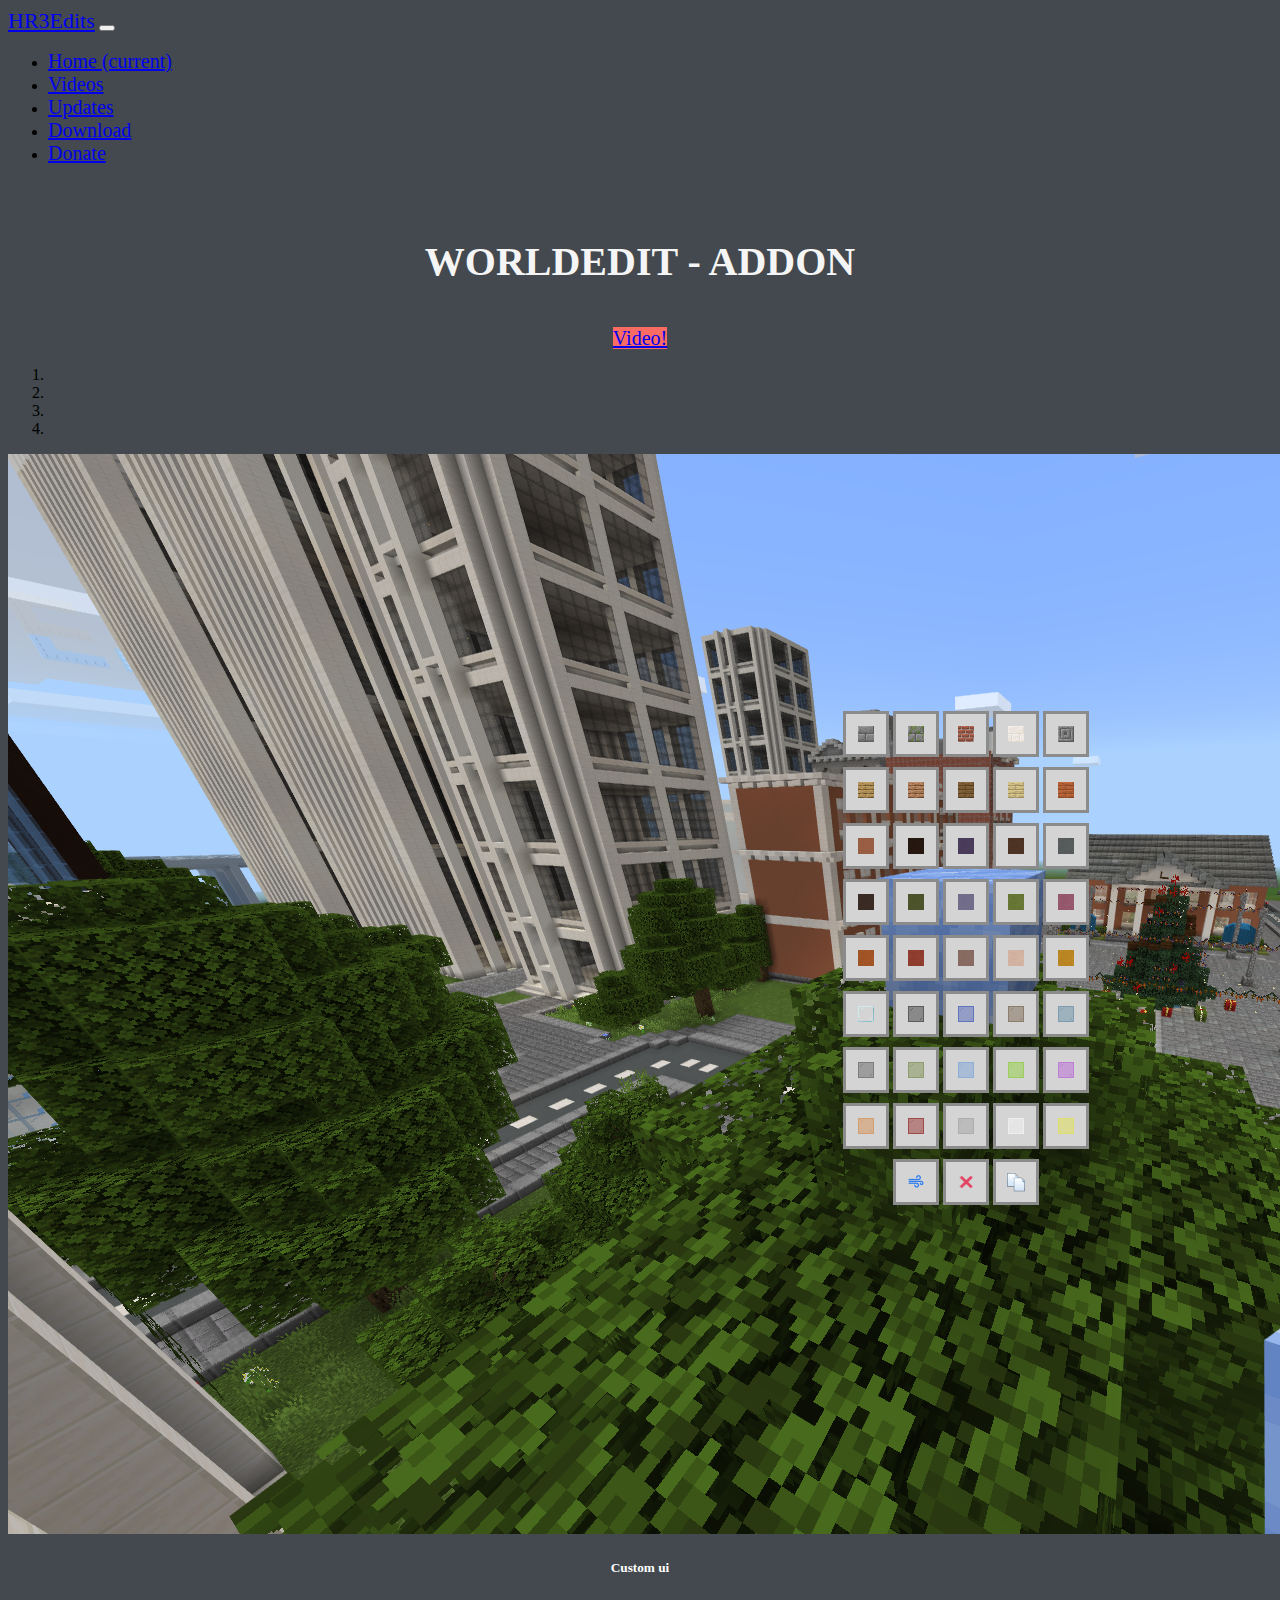
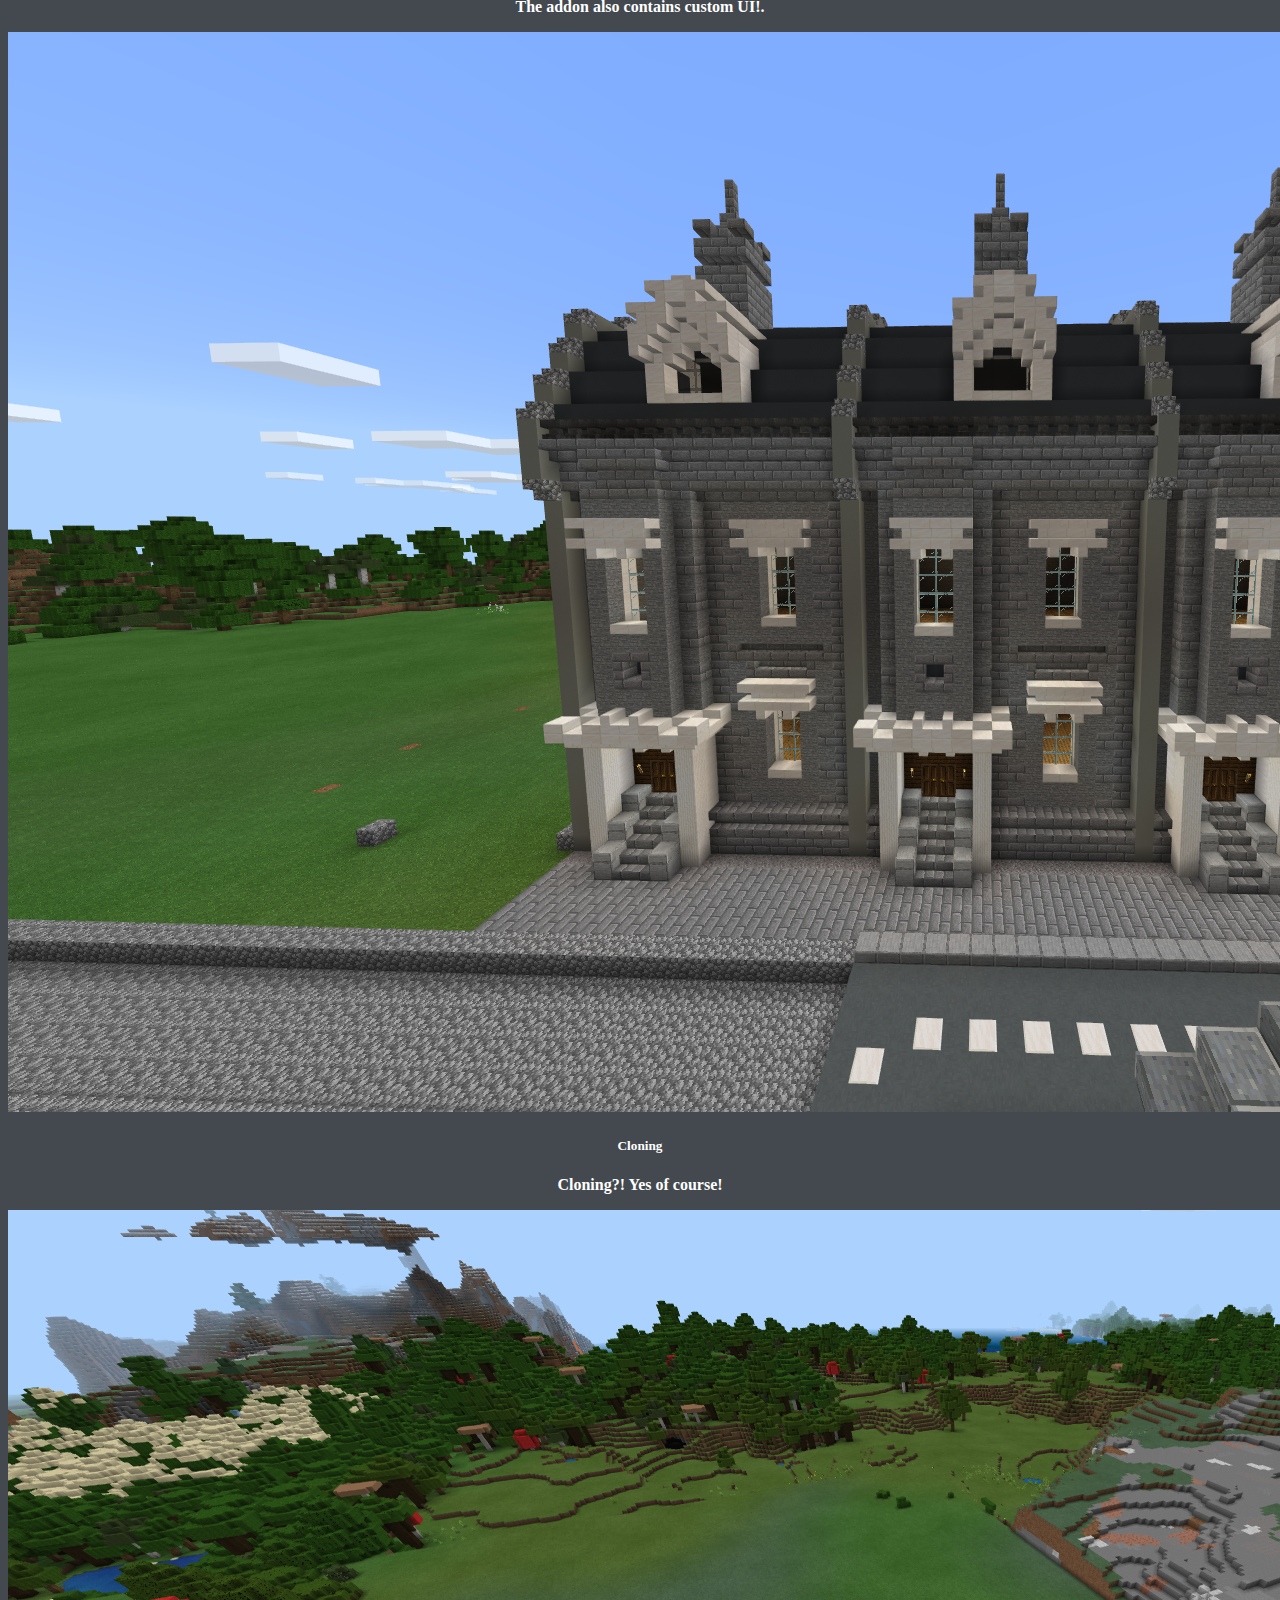
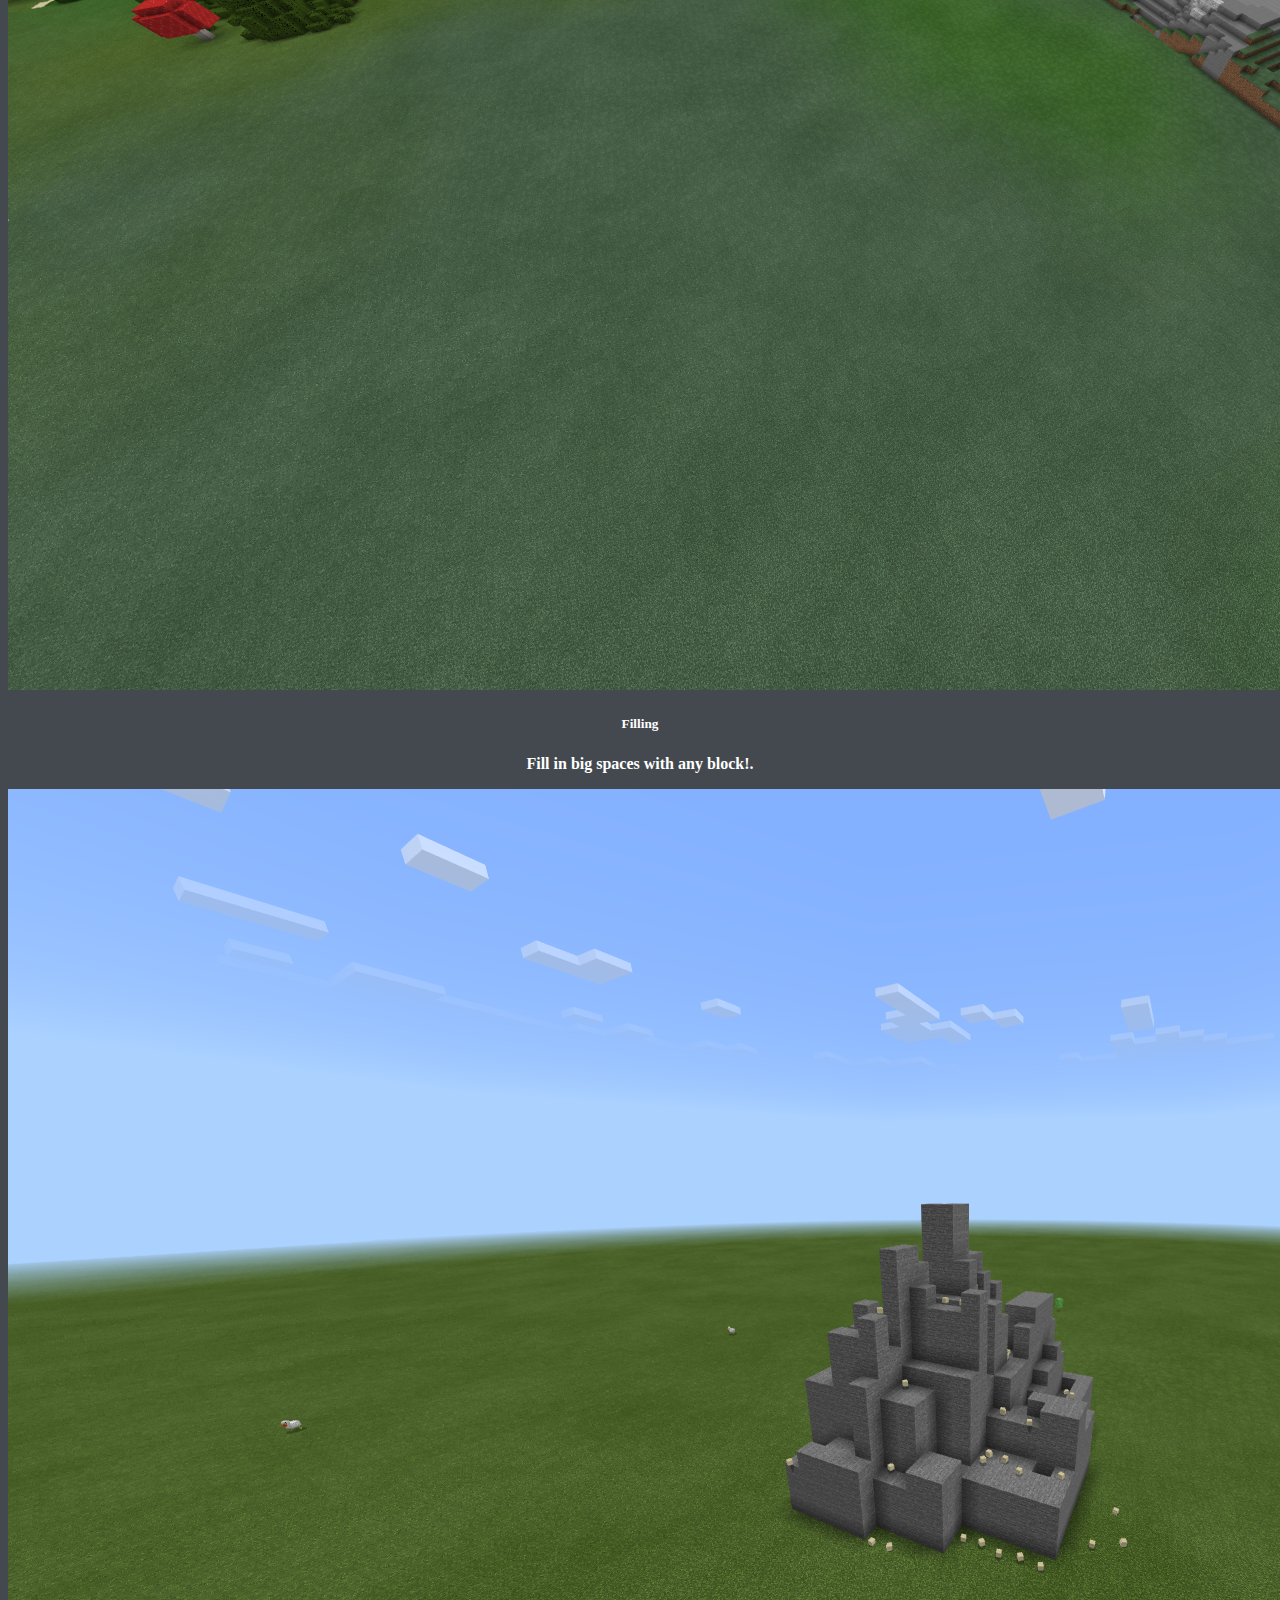
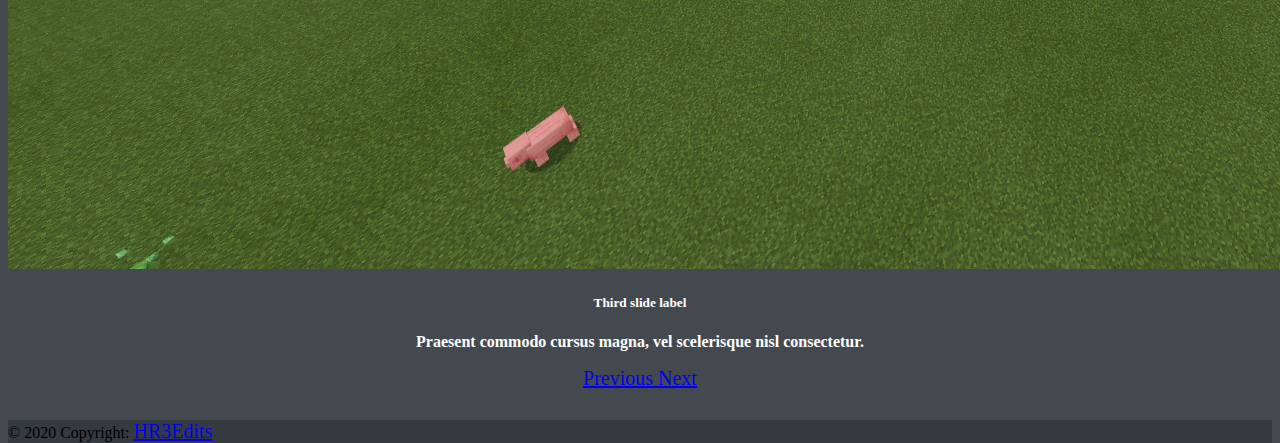
==== commit 76f3d8a3: "new webpage" ====
--- a/index.html
+++ b/index.html
@@ -28,6 +28,9 @@
                 <li class="nav-item">
                     <a class="nav-link" href="downloads.html">Download</a>
                 </li>
+				<li class="nav-item">
+                  <a class="nav-link" href="donate.html">Donate</a>
+                </li>
               </ul>
             </div>
           </nav>
@@ -37,7 +40,7 @@
         <h1>WORLDEDIT - ADDON</h1>
         <div class="middle">
             <!-- Discord link -->
-            <a class="btn btn-primary" href="https://www.youtube.com/embed/NRe3kvABIOc" role="button">Video!</a>
+            <a class="btn btn-primary" href="https://www.youtube.com/watch?v=NRe3kvABIOc&t=2s&ab_channel=HR3Edits" role="button">Video!</a>
             <!--Slides-->
             <div id="carouselExampleCaptions" class="carousel slide" data-ride="carousel">
                 <ol class="carousel-indicators">
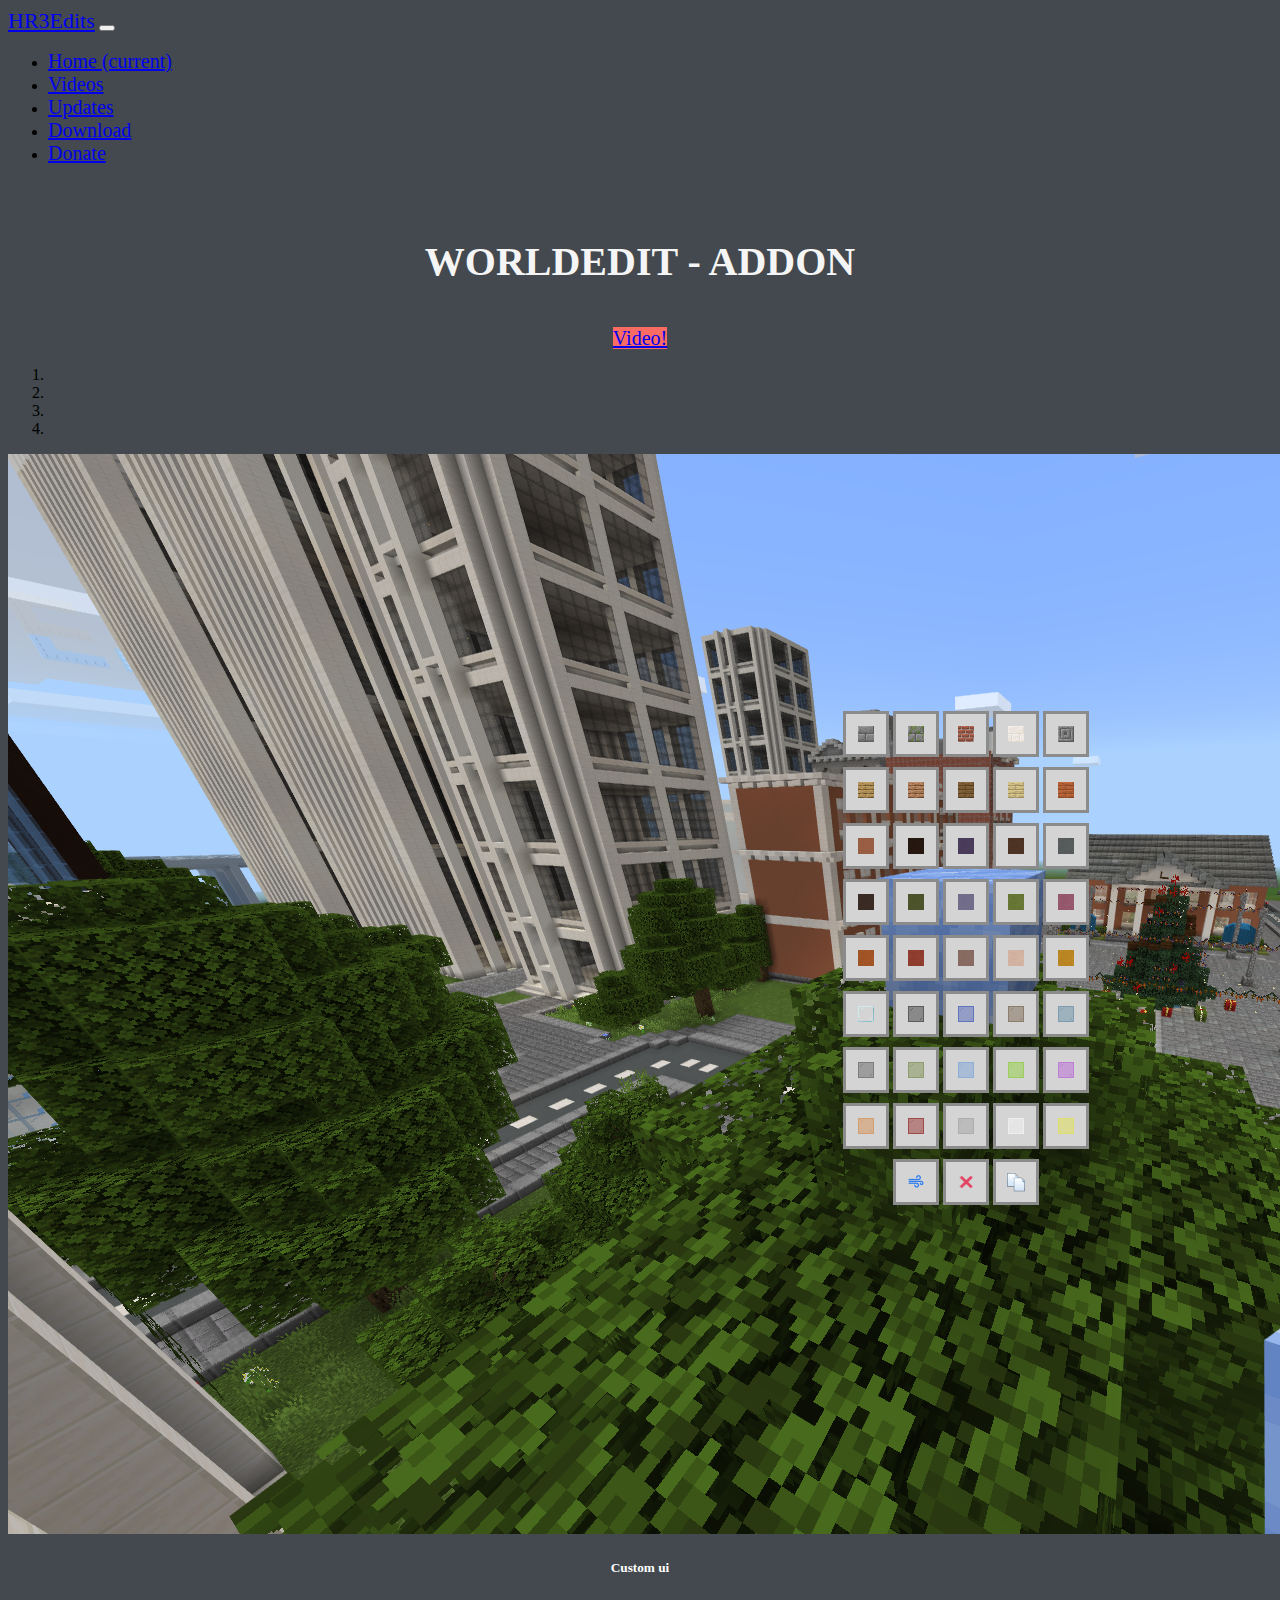
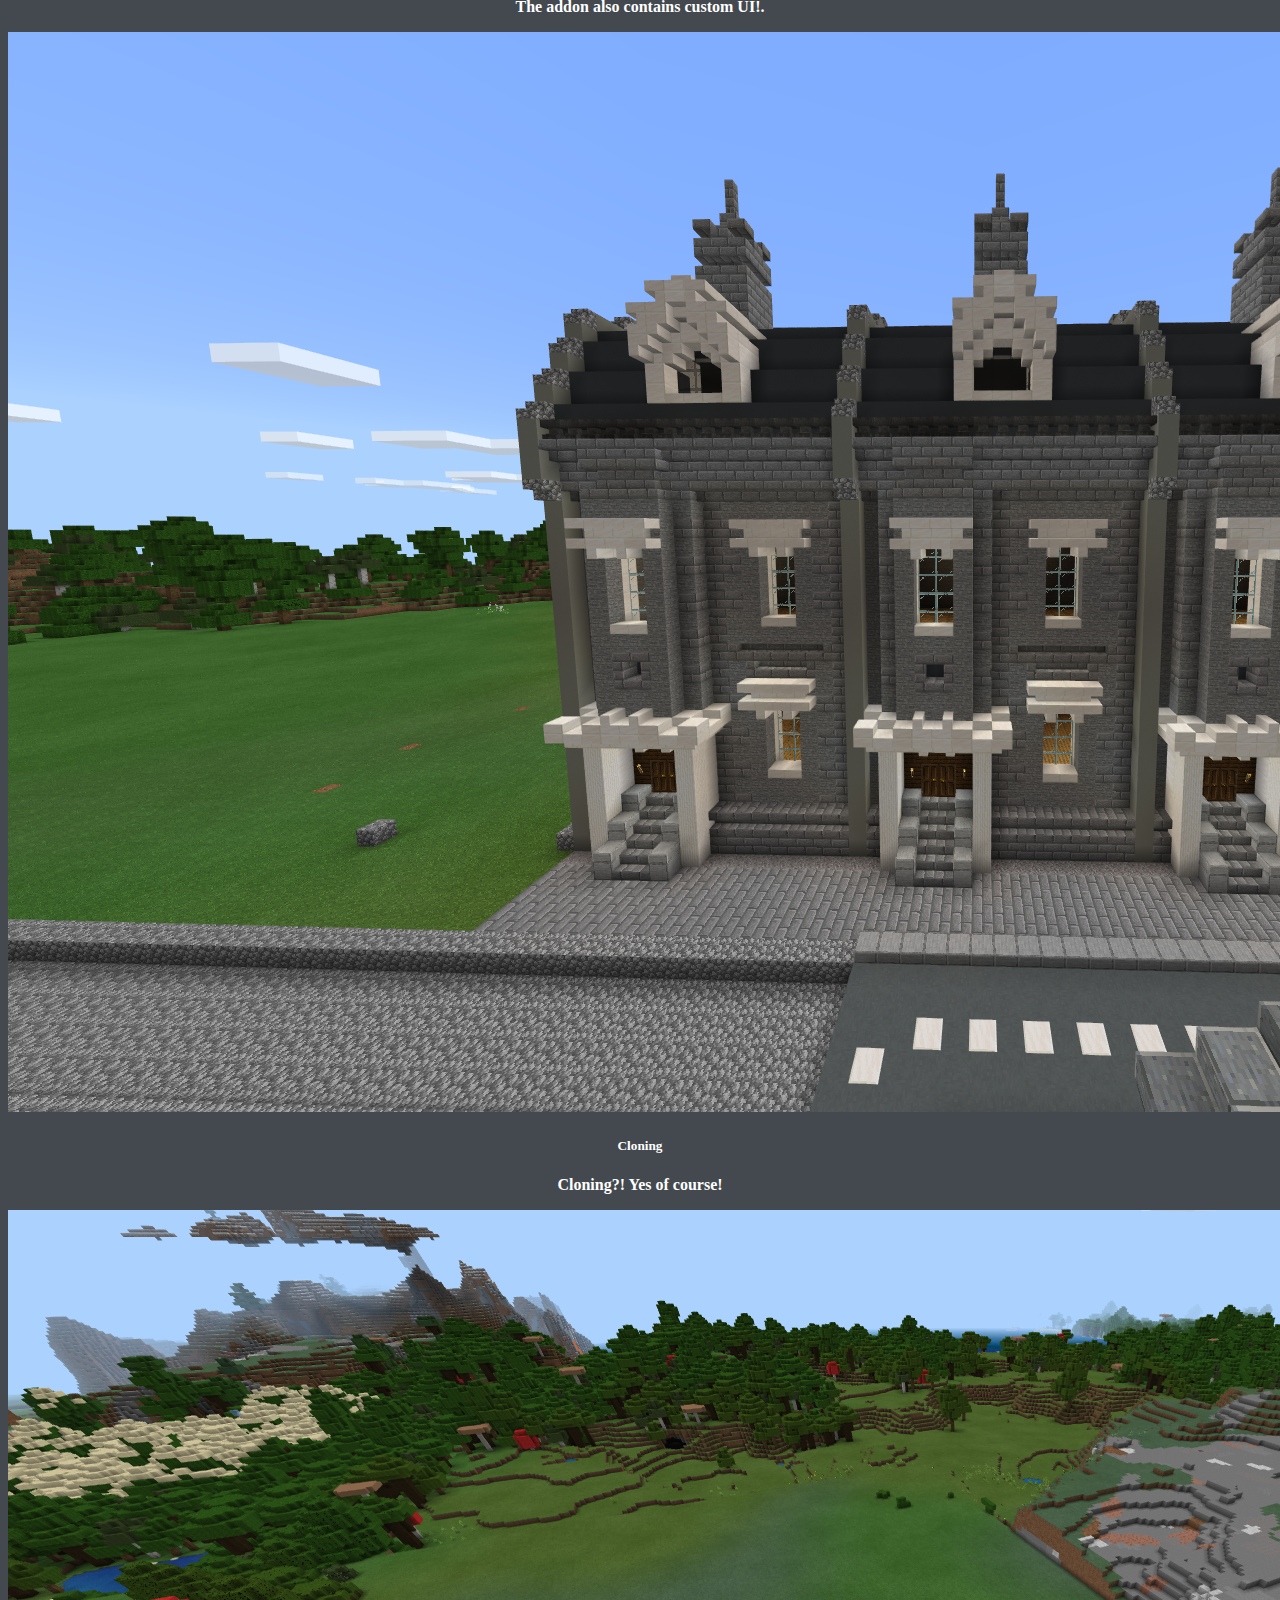
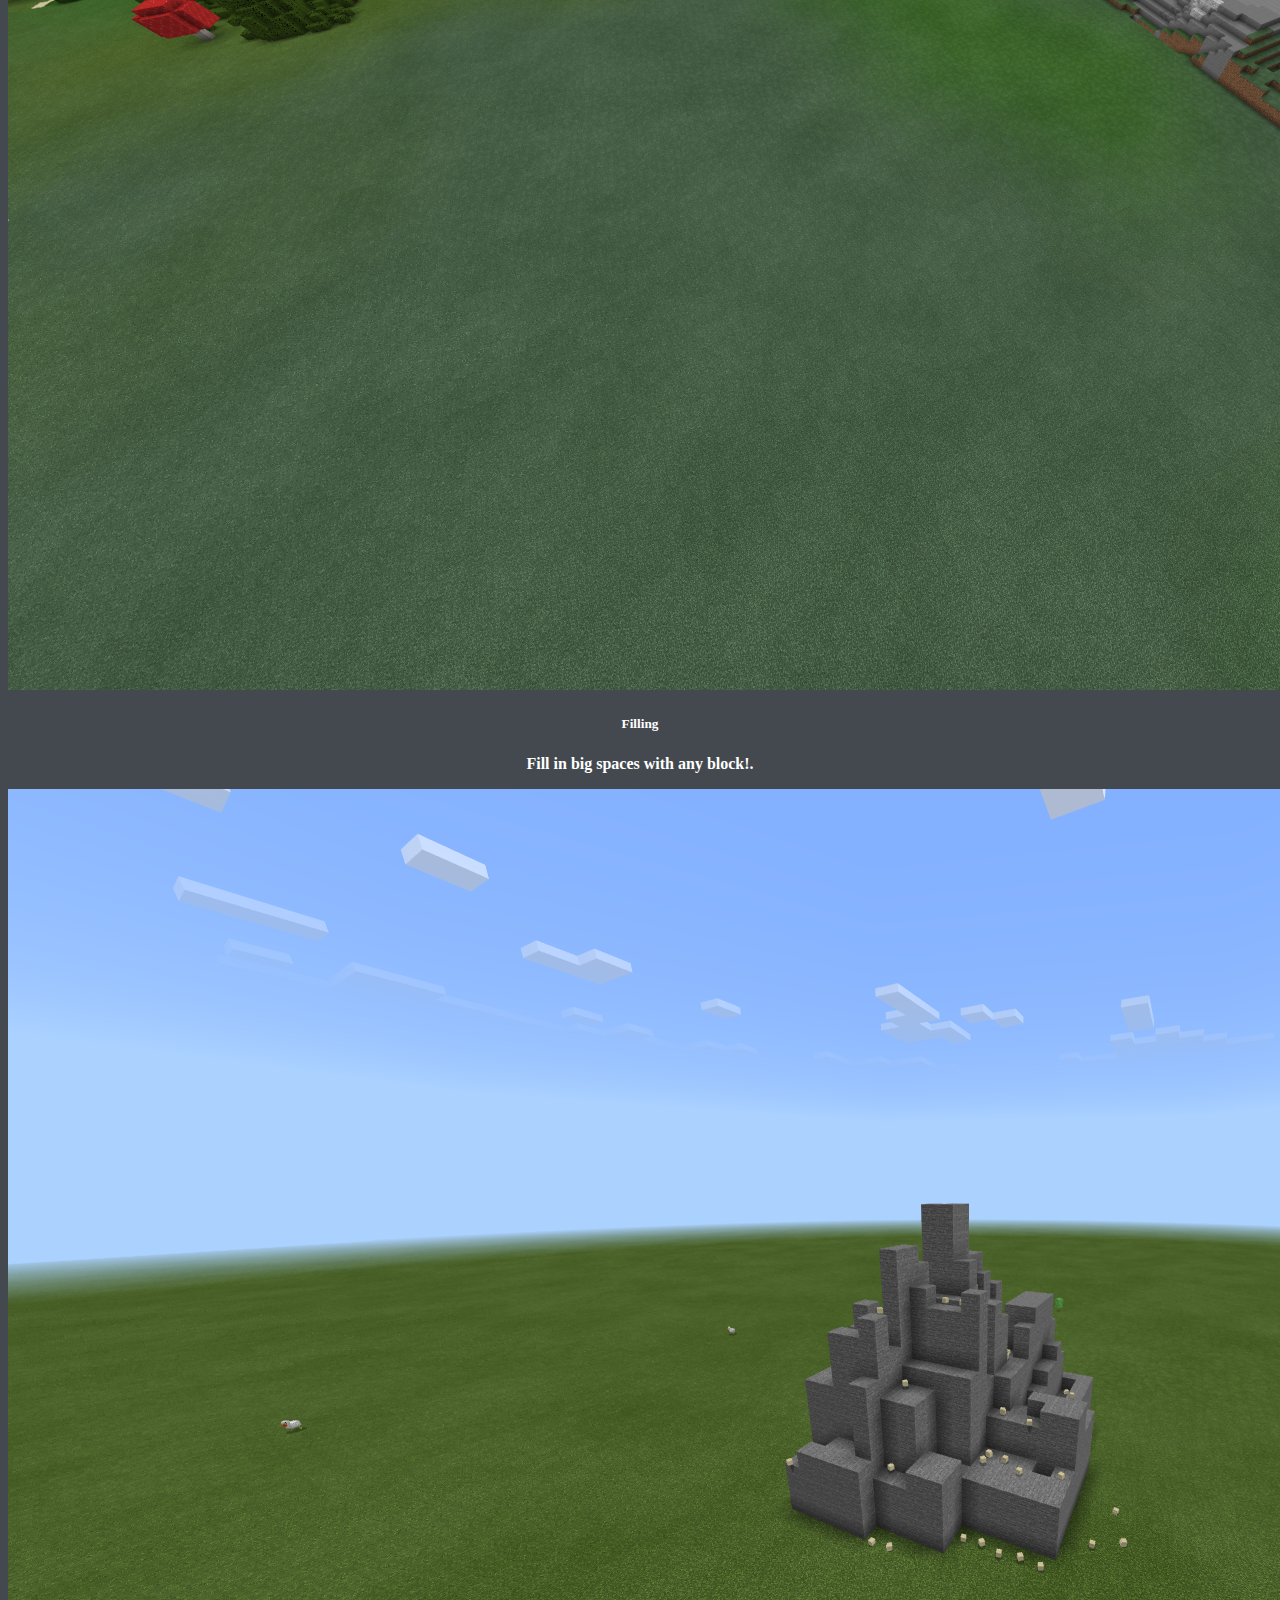
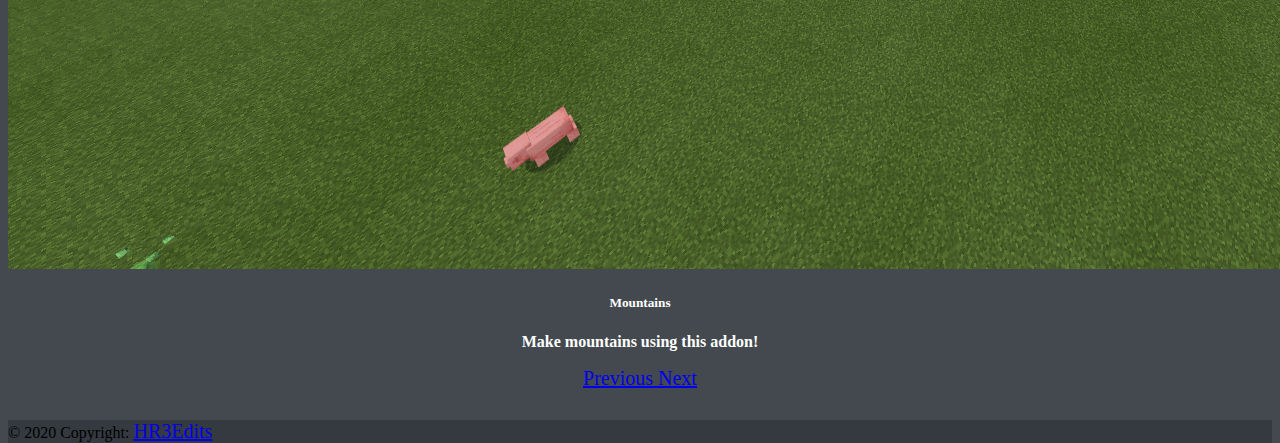
==== commit cda6d4f5: "new download" ====
--- a/index.html
+++ b/index.html
@@ -74,8 +74,8 @@
                   <div class="carousel-item">
                     <img src="images/image4.png" class="d-block w-100" alt="...">
                     <div class="carousel-caption d-none d-md-block">
-                      <h5>Third slide label</h5>
-                      <p>Praesent commodo cursus magna, vel scelerisque nisl consectetur.</p>
+                      <h5>Mountains</h5>
+                      <p>Make mountains using this addon!</p>
                     </div>
                   </div>
                 </div>
